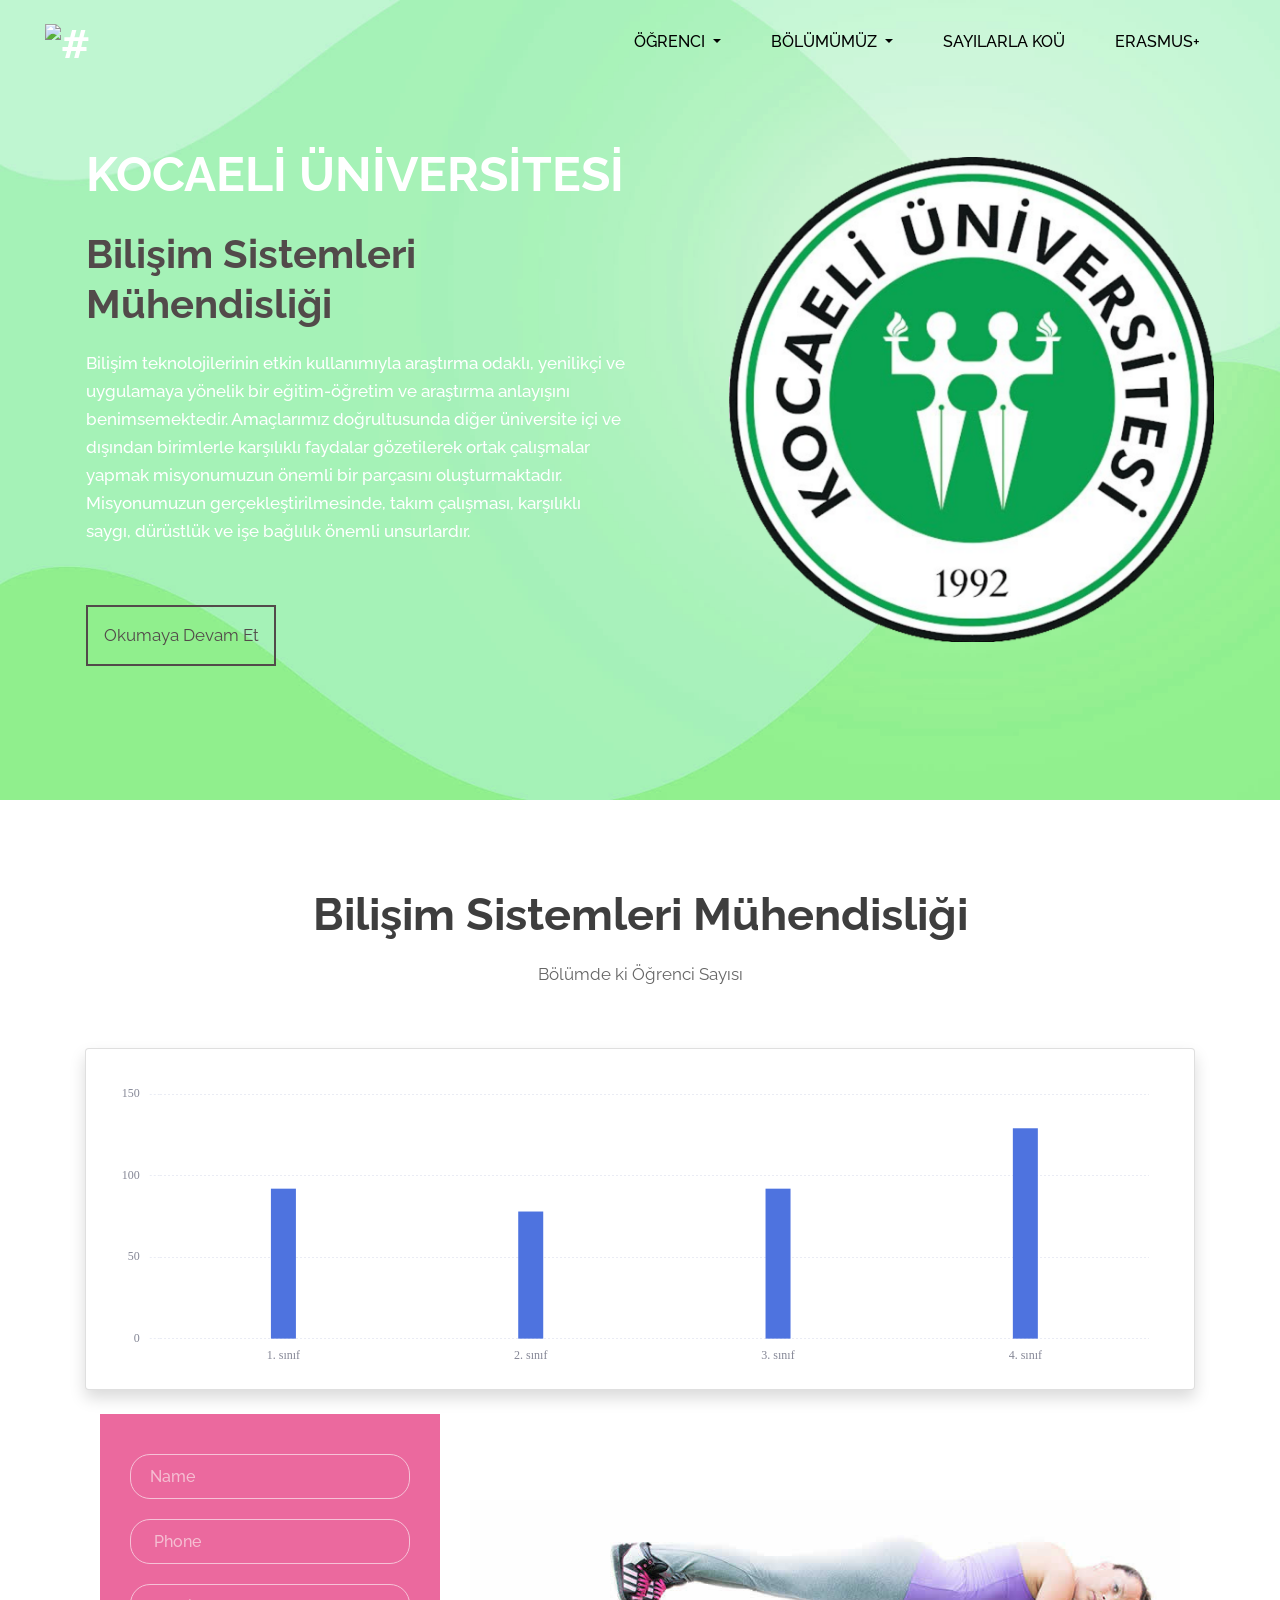
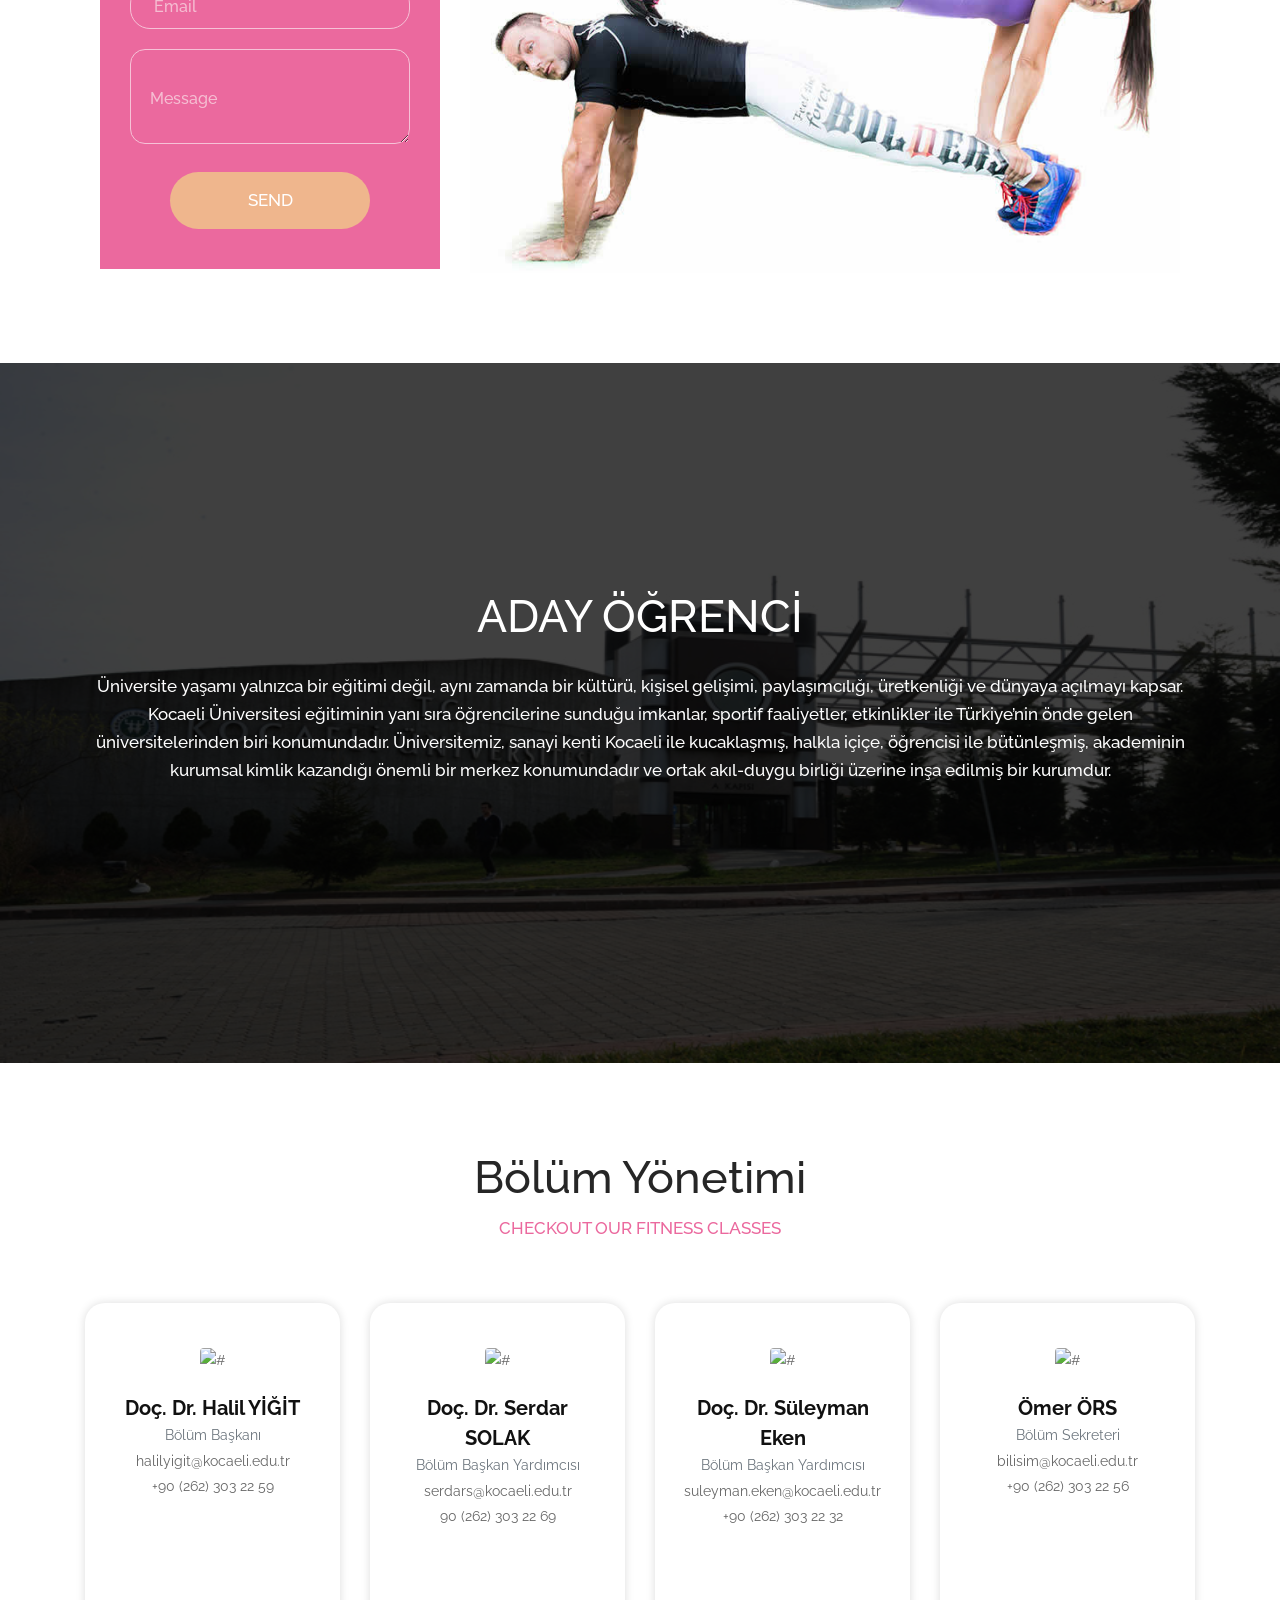
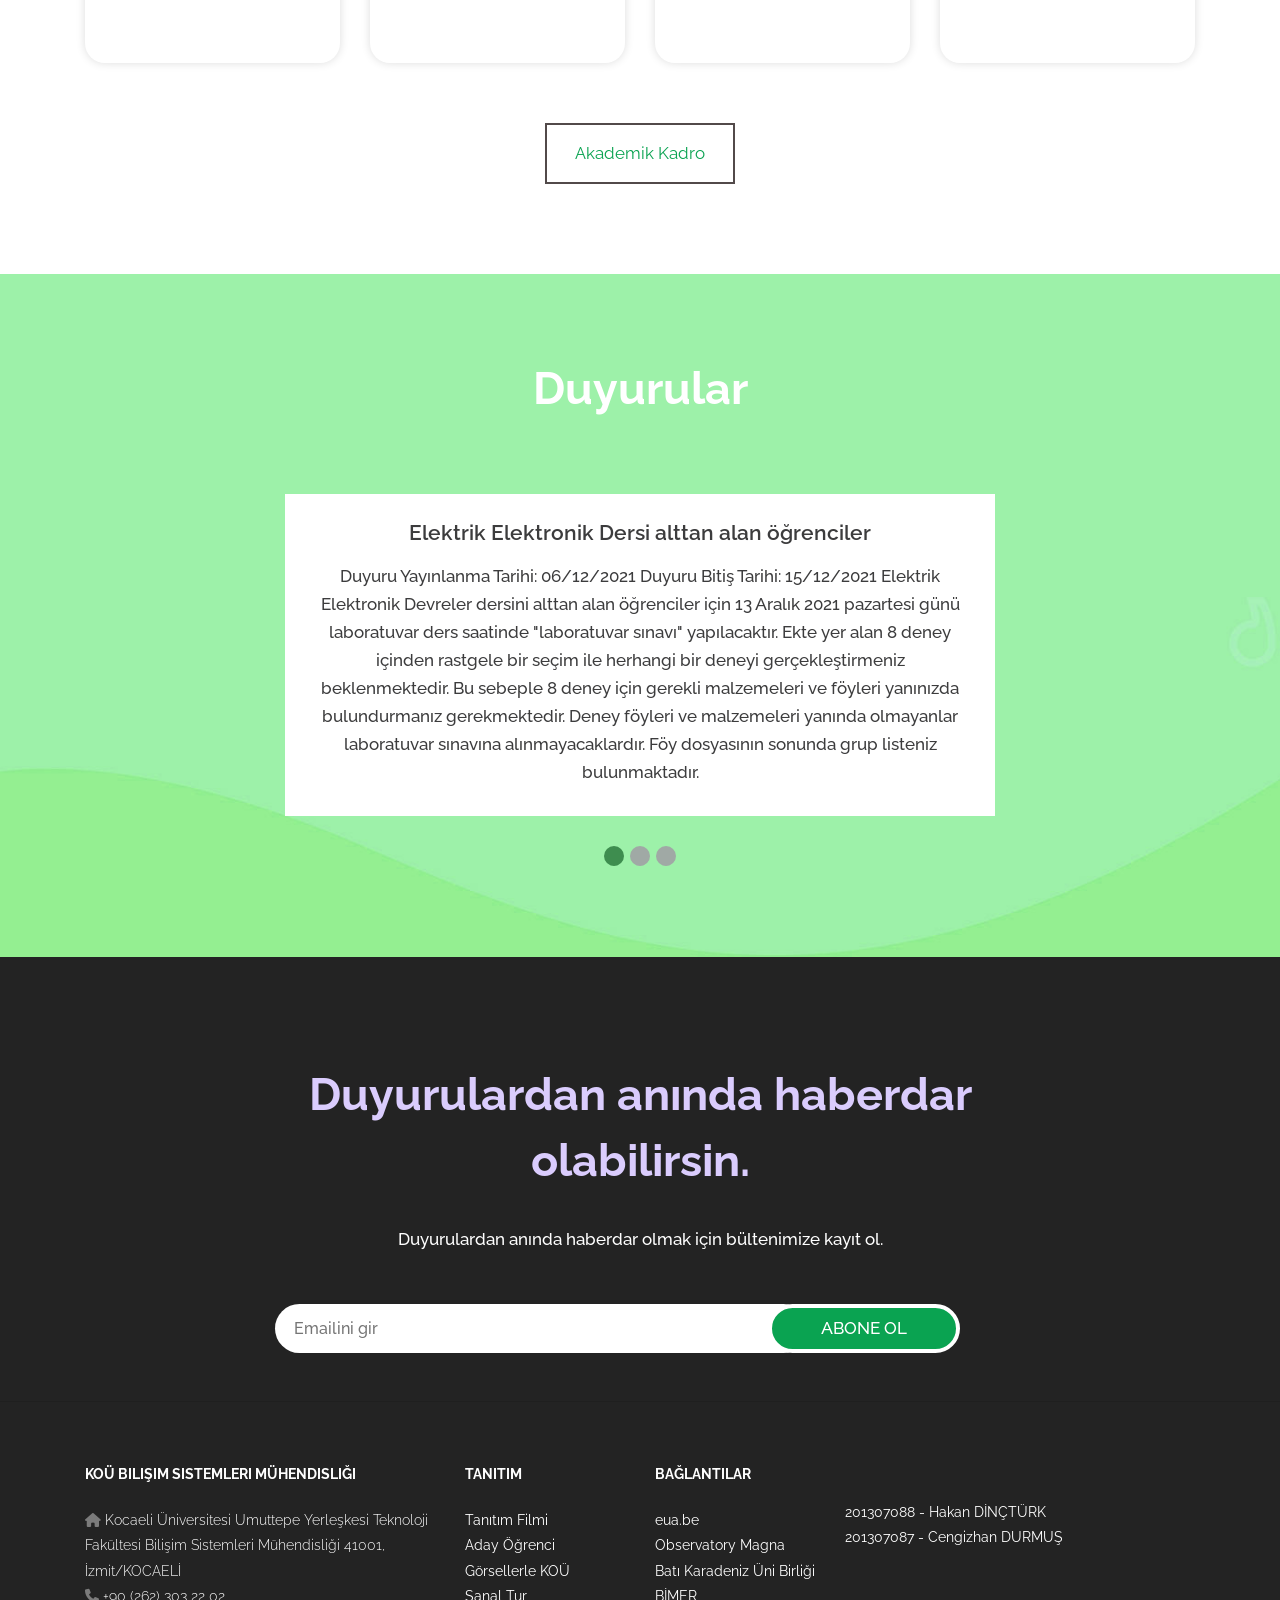
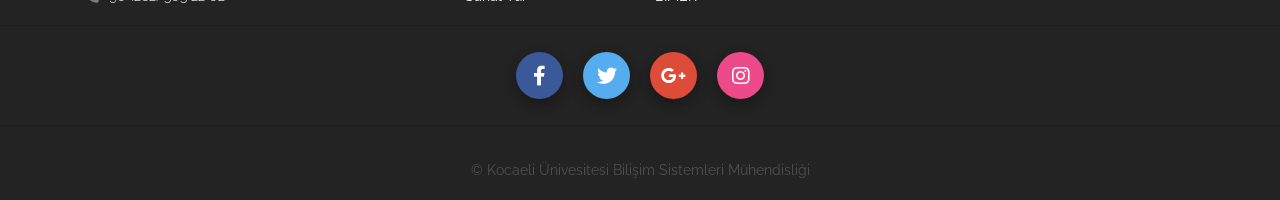
==== bsm-web/index.html @ 77eb82c4 "olanaklar" ====
<!DOCTYPE html>
<html lang="en">
   <head>
      <!-- basic -->
      <meta charset="utf-8">
      <meta http-equiv="X-UA-Compatible" content="IE=edge">
      <!-- mobile metas -->
      <meta name="viewport" content="width=device-width, initial-scale=1">
      <meta name="viewport" content="initial-scale=1, maximum-scale=1">
      <!-- site metas -->
      <title>KOÜ - Bilişim Sistemleri Mühendisliği</title>
      <meta name="keywords" content="">
      <meta name="description" content="">
      <meta name="author" content="">
      <!-- bootstrap css -->
      <link rel="stylesheet" href="css/bootstrap.min.css">
      <!-- style css -->
      <link rel="stylesheet" href="css/style.css">
      <!-- Responsive-->
      <link rel="stylesheet" href="css/responsive.css">
      <!-- fevicon -->
      <link rel="icon" href="images/kou-logo.ico"/>
      <!-- Scrollbar Custom CSS -->
      <link rel="stylesheet" href="css/jquery.mCustomScrollbar.min.css">
      <!-- Tweaks for older IEs-->
      <link rel="stylesheet" href="https://cdnjs.cloudflare.com/ajax/libs/font-awesome/6.0.0-beta3/css/all.min.css">
      
      <link rel="stylesheet" href="https://cdnjs.cloudflare.com/ajax/libs/fancybox/2.1.5/jquery.fancybox.min.css" media="screen">
      <!--[if lt IE 9]>
      <script src="https://oss.maxcdn.com/html5shiv/3.7.3/html5shiv.min.js"></script>
      <script src="https://oss.maxcdn.com/respond/1.4.2/respond.min.js"></script><![endif]-->
   </head>
   <!-- body -->
   <body class="main-layout">
      <!-- loader  -->
      <div class="loader_bg">
         <div class="loader"><img src="images/loading.gif" alt="#" /></div>
      </div>
      <!-- end loader -->
      <!-- header -->
      <header>
         <!-- header inner -->
         <div class="header">
            <div class="container-fluid">
               <div class="row">
                  <div class="col-xl-3 col-lg-3 col-md-3 col-sm-3 col logo_section">
                     <div class="full">
                        <div class="center-desk">
                           <div class="logo">
                              <a href="index.html"><img src="http://bilisim.kocaeli.edu.tr/assets/img/kou-simge-buyuk.png" alt="#" /></a>
                           </div>
                        </div>
                     </div>
                  </div>
                  <div class="col-xl-9 col-lg-9 col-md-9 col-sm-9 d-align-itmes">
                     <nav class="navigation navbar navbar-expand-md navbar-dark ">
                        <button class="navbar-toggler" type="button" data-toggle="collapse" data-target="#navbarsExample04" aria-controls="navbarsExample04" aria-expanded="false" aria-label="Toggle navigation">
                        <span class="navbar-toggler-icon"></span>
                        </button>
                        <div class="collapse navbar-collapse" id="navbarsExample04">
                           <ul class="navbar-nav mr-auto">
                              <li class="nav-item dropdown">
                                 <a class="nav-link dropdown-toggle" href="#" id="navbarDropdown" role="button" data-toggle="dropdown" aria-haspopup="true" aria-expanded="false">
                                   Öğrenci
                                 </a>
                                 <div class="dropdown-menu" aria-labelledby="navbarDropdown">
                                   <a class="dropdown-item" href="#">Yönetmelikler</a>
                                   <a class="dropdown-item" href="#">ÖBS</a>
                                   <a class="dropdown-item" href="#">Akademik Takvim</a>
                                   <a class="dropdown-item" href="#">Ders Planı</a>
                                   <a class="dropdown-item" href="#">Öğrenci Danışmanları</a>
                                 </div>
                               </li>
                              <li class="nav-item dropdown">
                                 <a class="nav-link dropdown-toggle" href="#" id="navbarDropdown" role="button" data-toggle="dropdown" aria-haspopup="true" aria-expanded="false">
                                   Bölümümüz
                                 </a>
                                 <div class="dropdown-menu" aria-labelledby="navbarDropdown">
                                   <a class="dropdown-item" href="hakkimizda.html">Hakkımızda</a>
                                   <a class="dropdown-item" href="misyon-vizyon.html">Misyon - Vizyon</a>
                                   <a class="dropdown-item" href="baskandan-mesaj.html">Başkanın Mesajı</a>
                                   <a class="dropdown-item" href="olanaklar.html">Bölüm Olanakları</a>
                                   <a class="dropdown-item" href="#">İş Birlikleri</a>
                                   <a class="dropdown-item" href="akademik-kadro.html">Akademik Kadro</a>
                                   <a class="dropdown-item" href="#">Bölüm Olanakları</a>
                                 </div>
                               </li>
                               <li class="nav-item">
                                 <a class="nav-link" href="sayilar.html">Sayılarla KOÜ</a>
                              </li>
                              <li class="nav-item">
                                 <a class="nav-link" href="#">ERASMUS+ </a>
                              </li>
                           </ul>
                        </div>
                     </nav>
                  </div>
               </div>
            </div>
         </div>
      </header>
      <!-- end header inner -->
      <!-- end header -->
      <!-- banner -->
      <section class="banner_main">
         <div class="container-fluid">
            <div class="row d_flex mt-100">
               <div class="col-md-6">
                  <div class="text-bg">
                     <div class="padding_lert">
                        <h1>KOCAELİ ÜNİVERSİTESİ</h1>
                        <span>Bilişim Sistemleri Mühendisliği</span>
                        <p>Bilişim teknolojilerinin etkin kullanımıyla araştırma odaklı, yenilikçi ve uygulamaya yönelik bir eğitim-öğretim ve araştırma anlayışını benimsemektedir. Amaçlarımız doğrultusunda diğer üniversite içi ve dışından birimlerle karşılıklı faydalar gözetilerek ortak çalışmalar yapmak misyonumuzun önemli bir parçasını oluşturmaktadır. Misyonumuzun gerçekleştirilmesinde, takım çalışması, karşılıklı saygı, dürüstlük ve işe bağlılık önemli unsurlardır.</p>
                        <a class="read_more" href="#">Okumaya Devam Et</a>
                     </div>
                  </div>
               </div>
               <div class="col-md-6">
                  <div class="text-img">
                     <figure><img src="images/kou-logo.png" alt="#" class="bannerImage" /></figure>
                  </div>
               </div>
            </div>
         </div>
      </section>
      <!-- end banner -->
      <!-- request -->
      <div class="request">
         <div class="container">
            <div class="row">
               <div class="col-md-12">
                  <div class="titlepage">
                     <h2>Bilişim Sistemleri Mühendisliği</h2>
                     <span>Bölümde ki Öğrenci Sayısı</span>
                  </div>
               </div>
            </div>
            <div class="d-flex flex-column">
               <div>
                  <!-- Bar Chart -->
                  <div class="card shadow mb-4">
                     <div class="card-body">
                        <div class="chart-bar">
                           <canvas id="myBarChart" style="height: 300px !important;"></canvas>
                        </div>
                        
                     </div>
                  </div>
                  <!-- END OF BAR CHART -->
               </div>
               <div class="d-flex flex-row">
                  <div class="col-md-4">
                     <form id="request" class="main_form">
                        <div class="row">
                           <div class="col-md-12 ">
                              <input class="contactus" placeholder="Name" type="type" name="Name"> 
                           </div>
                           <div class="col-md-12">
                              <input class="contactus" placeholder=" Phone" type="type" name="Phone"> 
                           </div>
                           <div class="col-md-12">
                              <input class="contactus" placeholder=" Email" type="type" name="Email">                          
                           </div>
                           <div class="col-md-12">
                              <textarea class="textarea" placeholder="Message" type="type" Message="Name">Message </textarea>
                           </div>
                           <div class="col-sm-12">
                              <button class="send_btn">Send</button>
                           </div>
                        </div>
                     </form>
                  </div>
                  <div class="col-md-8">
                     <div class="back_img">
                        <figure><img src="images/img.jpg" alt="#"/></figure>
                     </div>
                  </div>
               </div>
               </div>
               
         </div>
      </div>
      <!-- end request -->
      
      <!-- discount -->
      <div class="discount position-relative">
         <div class="w-100 h-100 position-absolute" style="background-color: rgba(0, 0, 0, .75);"></div>
         <div class="container">
            <div class="row">
               <div class="col-md-12">
                  <div class="titlepage">
                     <h2>ADAY ÖĞRENCİ</h2>
                     <span>Üniversite yaşamı yalnızca bir eğitimi değil, aynı zamanda bir kültürü, kişisel gelişimi, paylaşımcılığı, üretkenliği ve dünyaya açılmayı kapsar. Kocaeli Üniversitesi eğitiminin yanı sıra öğrencilerine sunduğu imkanlar, sportif faaliyetler, etkinlikler ile Türkiye’nin önde gelen üniversitelerinden biri konumundadır. Üniversitemiz, sanayi kenti Kocaeli ile kucaklaşmış, halkla içiçe, öğrencisi ile bütünleşmiş, akademinin kurumsal kimlik kazandığı önemli bir merkez konumundadır ve ortak akıl-duygu birliği üzerine inşa edilmiş bir kurumdur.</span>
                  </div>
               </div>
            </div>
         </div>
      </div>
      <!-- end discount -->
      <!-- features -->
      <div class="Features">
         <div class="container">
            <div class="row">
               <div class="col-md-12">
                  <div class="titlepage">
                     <h2>Bölüm Yönetimi</h2>
                     <span>CHECKOUT OUR FITNESS CLASSES</span>
                  </div>
               </div>
            </div>
            <div class="row">
               <div class="col-md-3">
                  <div class="Our_box p-4">
                     <div class="card-body">
                        <img src="http://bilisim.kocaeli.edu.tr/dosyalar/Dosyalar/IPersonel/halilyigit.jpg" class="rounded" alt="#"/>
                     </div>
                     <div class="d-flex flex-column">
                        <h4 class="font-weight-bold pt-0">Doç. Dr. Halil YİĞİT</h4>
                        <span class="text-muted">Bölüm Başkanı</span>
                        <span>halilyigit@kocaeli.edu.tr</span>
                        <span>+90 (262) 303 22 59</span>
                     </div>                     
                  </div>
               </div>
               <div class="col-md-3">
                  <div class="Our_box p-4">
                     <div class="card-body">
                        <img src="http://bilisim.kocaeli.edu.tr/dosyalar/Dosyalar/APersonel/serdarsolak.png" class="rounded" alt="#"/>
                     </div>
                     <div class="d-flex flex-column">
                        <h4 class="font-weight-bold pt-0">Doç. Dr. Serdar SOLAK</h4>
                        <span class="text-muted">Bölüm Başkan Yardımcısı</span>
                        <span>serdars@kocaeli.edu.tr</span>
                        <span>90 (262) 303 22 69</span>
                     </div>                     
                  </div>
               </div>
               <div class="col-md-3">
                  <div class="Our_box p-4">
                     <div class="card-body">
                        <img src="http://bilisim.kocaeli.edu.tr/dosyalar/Dosyalar/APersonel/suleymaneken.jpg" class="rounded" alt="#"/>
                     </div>
                     <div class="d-flex flex-column">
                        <h4 class="font-weight-bold pt-0">Doç. Dr. Süleyman Eken</h4>
                        <span class="text-muted">Bölüm Başkan Yardımcısı</span>
                        <span>suleyman.eken@kocaeli.edu.tr</span>
                        <span>+90 (262) 303 22 32</span>
                     </div>                     
                  </div>
               </div>
               <div class="col-md-3">
                  <div class="Our_box p-4">
                     <div class="card-body">
                        <img src="http://bilisim.kocaeli.edu.tr/dosyalar/Dosyalar/IPersonel/omerors.jpg" class="rounded" alt="#"/>
                     </div>
                     <div class="d-flex flex-column">
                        <h4 class="font-weight-bold pt-0">Ömer ÖRS</h4>
                        <span class="text-muted">Bölüm Sekreteri</span>
                        <span>bilisim@kocaeli.edu.tr</span>
                        <span>+90 (262) 303 22 56</span>
                     </div>                     
                  </div>
               </div>
               <div class="col-md-12">
                  <a class="read_more" href="#">Akademik Kadro</a>
               </div>
            </div>
         </div>
      </div>
      <!-- end Features -->
      <!-- people -->
      <div class="people">
         <div class="container">
            <div class="row">
               <div class="col-md-12">
                  <div class="titlepage">
                     <h2> Duyurular</h2>
                  </div>
               </div>
            </div>
            <div class="row">
               <div class="col-md-12">
                  <div id="myCarousel" class="carousel slide people_Carousel " data-ride="carousel">
                     <ol class="carousel-indicators">
                        <li data-target="#myCarousel" data-slide-to="0" class="active"></li>
                        <li data-target="#myCarousel" data-slide-to="1"></li>
                        <li data-target="#myCarousel" data-slide-to="2"></li>
                     </ol>
                     <div class="carousel-inner">
                        <div class="carousel-item active">
                           <div class="container">
                              <div class="carousel-caption ">
                                 <div class="row">
                                    <div class="col-md-8 offset-md-2">
                                       <div class="test_box">
                                          <h4>Elektrik Elektronik Dersi alttan alan öğrenciler</h4>
                                          <p>Duyuru Yayınlanma Tarihi: 06/12/2021 Duyuru Bitiş Tarihi: 15/12/2021

                                             Elektrik Elektronik Devreler dersini alttan alan öğrenciler için 13 Aralık 2021 pazartesi günü laboratuvar ders saatinde "laboratuvar sınavı" yapılacaktır. Ekte yer alan 8 deney içinden rastgele bir seçim ile herhangi bir deneyi gerçekleştirmeniz beklenmektedir. Bu sebeple 8 deney için gerekli malzemeleri ve föyleri yanınızda bulundurmanız gerekmektedir. Deney föyleri ve malzemeleri yanında olmayanlar laboratuvar sınavına alınmayacaklardır.
                                             
                                             Föy dosyasının sonunda grup listeniz bulunmaktadır.
                                             
                                             </p>
                                       </div>
                                    </div>
                                 </div>
                              </div>
                           </div>
                        </div>
                        <div class="carousel-item">
                           <div class="container">
                              <div class="carousel-caption">
                                 <div class="row">
                                    <div class="col-md-8 offset-md-2">
                                       <div class="test_box">
                                          <h4>OEBSolutions İş İlanı</h4>
                                          <p>Duyuru Yayınlanma Tarihi: 22/11/2021 Duyuru Bitiş Tarihi: 20/01/2022

                                             Oebsolutions, Kocaeli Üniversitesi Teknopark A.Ş. bünyesinde faaliyet gösteren bir yazılım şirketidir. Enerji ve online eğitim alanlarında geliştirmiş olduğu Saas çözümleri bulunmaktadır. Bunun yanı sıra, veri ambarı tasarımı, iş zekası ve ETL konularında danışmanlık hizmeti sunmaktadır.
                                             
                                             Web tabanlı yazılım geliştirme, veri analizi, ve makine öğrenmesi alanlarında kendisini geliştirmek ve araştırma geliştirme faaliyetlerinin bir parçası olmak isteyen öğrenciler "İşletmede Mesleki Eğitim" kapsamında info@oebsolutions.com adresine 20.01.2022 tarihine kadar,  transkript belgesi ve özgeçmişleri ile birlikte başvurabilirler</p>
                                       </div>
                                    </div>
                                 </div>
                              </div>
                           </div>
                        </div>
                        <div class="carousel-item">
                           <div class="container">
                              <div class="carousel-caption">
                                 <div class="row">
                                    <div class="col-md-8 offset-md-2">
                                       <div class="test_box">
                                          <h4>Kentkart Marmara Elektronik İş İlanı</h4>
                                          <p>Duyuru Yayınlanma Tarihi: 16/11/2021 Duyuru Bitiş Tarihi: 20/01/2022

                                             Kentkart Marmara Elektronik firması bölümümüz öğrencilerine 2021-2022 bahar döneminde işletmede mesleki eğitim uygulaması ve Staj I-II imkanı sunmaktadır. İlgili süreç boyunca öğrenciler belirli bir maaş karşılığında çalıştırılacak, yemek ve yol masrafları karşılanacaktır. Ayrıca bu süreç sonunda başarılı olan ve firma tarafından seçilen öğrencilerin istihdam edilme durumları da söz konusudur.
                                             Aşağıda belirtilen konularda kendini geliştirmiş veya geliştirmek isteyen, takım çalışmasına yatkın, iletişim becerileri yüksek, çözüm odaklı çalışma arkadaşları aranmaktadır. Başvurular 20.01.2022 tarihine kadar, transkript belgesi ve özgeçmiş dosyası ile birlikte Bölüm</p>
                                       </div>
                                    </div>
                                 </div>
                              </div>
                           </div>
                        </div>
                     </div>
                     <a class="carousel-control-prev" href="#myCarousel" role="button" data-slide="prev">
                     <span class="carousel-control-prev-icon" aria-hidden="true"></span>
                     <span class="sr-only">Previous</span>
                     </a>
                     <a class="carousel-control-next" href="#myCarousel" role="button" data-slide="next">
                     <span class="carousel-control-next-icon" aria-hidden="true"></span>
                     <span class="sr-only">Next</span>
                     </a>
                  </div>
               </div>
            </div>
         </div>
      </div>
      <!-- end people -->
      
      <!--  footer -->
      <footer>
         <div class="footer">
            <div class="container mb-5">
               <div class="row">
                  <div class="col-md-8 offset-md-2">
                     <div class="cont">
                        <h3> <span class="multi">Duyurulardan anında haberdar olabilirsin.</h3>
                        <p>Duyurulardan anında haberdar olmak için bültenimize kayıt ol. </p>
                     </div>
                     <form class="bottom_form">
                        <input class="enter" placeholder="Emailini gir" type="text" name="Emailini gir.">
                        <button class="sub_btn">abone ol</button>
                     </form>
                  </div>
               </div>
            </div>
            <hr class="mb-4">
            <!-- Footer -->
            <div class="page-footer font-small stylish-color-dark pt-4 text-white" >
               <!-- Footer Links -->
               <div class="container text-center text-md-left">
               <!-- Grid row -->
               <div class="row">
                  <!-- Grid column -->
                  <div class="col-md-4 mx-auto">
                     <!-- Content -->
                     <h5 class="font-weight-bold text-uppercase mt-3 mb-3 text-white">KOÜ Bilişim Sistemleri Mühendisliği</h5>
                     <div class="d-flex flex-column">
                     <span class="font-weight-light align-content-center">
                        <i class="fa fa-home" style="opacity: .4;"></i>
                        Kocaeli Üniversitesi
                        Umuttepe Yerleşkesi
                        Teknoloji Fakültesi
                        Bilişim Sistemleri Mühendisliği
                        41001, İzmit/KOCAELİ
                     </span>
                     <span class="font-weight-light align-content-center">
                        <i class="fa fa-phone" style="opacity: .4;"></i>
                        +90 (262) 303 22 02
                     </span>
                     </div>
                  </div>
                  <!-- Grid column -->
                  <hr class="clearfix w-100 d-md-none">
                  <!-- Grid column -->
                  <div class="col-md-2 mx-auto ">
                     <!-- Links -->
                     <h5 class="font-weight-bold text-uppercase mt-3 mb-3 text-white">Tanıtım</h5>
                     <ul class="list-unstyled">
                     <li>
                        <a href="http://www.kocaeli.edu.tr/tanitim-filmi.php" class="text-white">Tanıtım Filmi</a>
                     </li>
                     <li>
                        <a href="http://www.kocaeli.edu.tr/tanitim/" class="text-white">Aday Öğrenci</a>
                     </li>
                     <li>
                        <a href="http://www.kocaeli.edu.tr/tanitim/galeri.php" class="text-white">Görsellerle KOÜ</a>
                     </li>
                     <li>
                        <a href="http://sanaltur.kocaeli.edu.tr/" class="text-white">Sanal Tur</a>
                     </li>
                     </ul>
            
                  </div>
                  <!-- Grid column -->
                  <hr class="clearfix w-100 d-md-none">
                  <!-- Grid column -->
                  <div class="col-md-2 mx-auto">
                     <!-- Links -->
                     <h5 class="font-weight-bold text-uppercase mt-3 mb-3 text-white">Bağlantılar</h5>
                     <ul class="list-unstyled">
                     <li>
                        <a href="https://www.eua.be" class="text-white">eua.be</a>
                     </li>
                     <li>
                        <a href="http://www.magna-charta.org/" class="text-white">Observatory Magna</a>
                     </li>
                     <li>
                        <a href="http://bkub.kocaeli.edu.tr/" class="text-white">Batı Karadeniz Üni Birliği</a>
                     </li>
                     <li>
                        <a href="http://www.bimer.gov.tr/" class="text-white">BİMER</a>
                     </li>
                     </ul>
                  </div>
                  <!-- Grid column -->
                  <hr class="clearfix w-100 d-md-none">
                  <!-- Grid column -->
                  <div class="col-md-4 mx-auto">
                     <h5 class="font-weight-bold text-uppercase mt-3 mb-4"></h5>
                     <div class="d-flex flex-column justify-center items-center">
                     <span>201307088 - Hakan DİNÇTÜRK</span>
                     <span>201307087 - Cengizhan DURMUŞ</span>  
                     </div>
                     
                  </div>
                  <!-- Grid column -->
               </div>
               <!-- Grid row -->
               </div>
               <!-- Footer Links -->
               <hr>
               <!-- Social buttons -->
               <ul class="list-unstyled list-inline text-center">
               <li class="list-inline-item">
                  <a href="https://www.facebook.com/kou92official" class="btn-floating btn-fb mx-1">
                     <i class="fab fa-facebook-f"> </i>
                  </a>
               </li>
               <li class="list-inline-item">
                  <a href="https://twitter.com/kou92official" class="btn-floating btn-tw mx-1">
                     <i class="fab fa-twitter"> </i>
                  </a>
               </li>
               <li class="list-inline-item">
                  <a href="https://plus.google.com/+kocaeli%C3%BCniversitesi" class="btn-floating btn-gplus mx-1">
                     <i class="fab fa-google-plus-g"> </i>
                  </a>
               </li>
               <li class="list-inline-item">
                  <a href="https://www.instagram.com/kou92official/" class="btn-floating btn-dribbble mx-1">
                     <i class="fab fa-instagram"> </i>
                  </a>
               </li>
               </ul>
               <!-- Social buttons -->
               <hr>
               <!-- Copyright -->
               <div class="footer-copyright text-center py-3" style="opacity: .2;">© Kocaeli Ünivesitesi Bilişim Sistemleri Mühendisliği</div>
               <!-- Copyright -->
            </div>
            <!-- Footer -->
         </div>
      </footer>
      <!-- end footer -->
      <!-- Javascript files-->
      <script src="js/jquery.min.js"></script>
      <script src="js/popper.min.js"></script>
      <script src="js/bootstrap.bundle.min.js"></script>
      <script src="js/jquery-3.0.0.min.js"></script>
      <script src="js/plugin.js"></script>
      <script src="js/chart.js/Chart.min.js"></script>
      <script src="js/chart-bar-demo.js"></script>
      <!-- sidebar -->
      <script src="js/jquery.mCustomScrollbar.concat.min.js"></script>
      <script src="js/custom.js"></script>
      <script src="https:cdnjs.cloudflare.com/ajax/libs/fancybox/2.1.5/jquery.fancybox.min.js"></script>
   </body>
</html>
---- bsm-web/css/style.css ----
/*--------------------------------------------------------------------- File Name: responsive.css ---------------------------------------------------------------------*/


/*--------------------------------------------------------------------- File Name: style.css ---------------------------------------------------------------------*/


/*--------------------------------------------------------------------- import Fonts ---------------------------------------------------------------------*/

@import url('https://fonts.googleapis.com/css?family=Rajdhani:300,400,500,600,700');
@import url('https://fonts.googleapis.com/css?family=Poppins:100,100i,200,200i,300,300i,400,400i,500,500i,600,600i,700,700i,800,800i,900,900i');
@import url('https://fonts.googleapis.com/css?family=Raleway:100,400,600,700,900&display=swap');

/*****---------------------------------------- 1) font-family: 'Rajdhani', sans-serif;
 2) font-family: 'Poppins', sans-serif;
 ----------------------------------------*****/


/*--------------------------------------------------------------------- import Files ---------------------------------------------------------------------*/

@import url(animate.min.css);
@import url(normalize.css);
@import url(meanmenu.css);
@import url(owl.carousel.min.css);
@import url(slick.css);
@import url(jquery-ui.css);
@import url(nice-select.css);

/*--------------------------------------------------------------------- skeleton ---------------------------------------------------------------------*/

* {
     box-sizing: border-box !important;
}

html {
     scroll-behavior: smooth;
}

body {
     color: #666666;
     font-size: 14px;
     font-family: 'Raleway', sans-serif;
     line-height: 1.80857;
     font-weight: normal;
}

a {
     color: #1f1f1f;
     text-decoration: none !important;
     outline: none !important;
     -webkit-transition: all .3s ease-in-out;
     -moz-transition: all .3s ease-in-out;
     -ms-transition: all .3s ease-in-out;
     -o-transition: all .3s ease-in-out;
     transition: all .3s ease-in-out;
}

h1,
h2,
h3,
h4,
h5,
h6 {
     letter-spacing: 0;
     font-weight: normal;
     position: relative;
     padding: 0 0 10px 0;
     font-weight: normal;
     line-height: normal;
     color: #111111;
     margin: 0
}

h1 {
     font-size: 24px;
}

h2 {
     font-size: 22px;
}

h3 {
     font-size: 18px;
}

h4 {
     font-size: 16px
}

h5 {
     font-size: 14px
}

h6 {
     font-size: 13px
}

*,
*::after,
*::before {
     -webkit-box-sizing: border-box;
     -moz-box-sizing: border-box;
     box-sizing: border-box;
}

h1 a,
h2 a,
h3 a,
h4 a,
h5 a,
h6 a {
     color: #212121;
     text-decoration: none!important;
     opacity: 1
}

button:focus {
     outline: none;
}

ul,
li,
ol {
     margin: 0px;
     padding: 0px;
     list-style: none;
}

p {
     margin: 0px;
     font-weight: 500;
     font-size: 15px;
     line-height: 24px;
}

a {
     color: #222222;
     text-decoration: none;
     outline: none !important;
}

a,
.btn {
     text-decoration: none !important;
     outline: none !important;
     -webkit-transition: all .3s ease-in-out;
     -moz-transition: all .3s ease-in-out;
     -ms-transition: all .3s ease-in-out;
     -o-transition: all .3s ease-in-out;
     transition: all .3s ease-in-out;
}

img {
     max-width: 100%;
     height: auto;
}

 :focus {
     outline: 0;
}

.btn-custom {
     margin-top: 20px;
     background-color: transparent !important;
     border: 2px solid #ddd;
     padding: 12px 40px;
     font-size: 16px;
}

.lead {
     font-size: 18px;
     line-height: 30px;
     color: #767676;
     margin: 0;
     padding: 0;
}

.form-control:focus {
     border-color: #ffffff !important;
     box-shadow: 0 0 0 .2rem rgba(255, 255, 255, .25);
}

.navbar-form input {
     border: none !important;
}

.badge {
     font-weight: 500;
}

blockquote {
     margin: 20px 0 20px;
     padding: 30px;
}

button {
     border: 0;
     margin: 0;
     padding: 0;
     cursor: pointer;
}

.full {
     float: left;
     width: 100%;
}

.layout_padding {
     padding-top: 90px;
     padding-bottom: 90px;
}

.layout_padding_2 {
     padding-top: 75px;
     padding-bottom: 75px;
}

.light_silver {
     background: #f9f9f9;
}

.theme_bg {
     background: #38c8a8;
}

.margin_top_30 {
     margin-top: 30px !important;
}

.full {
     width: 100%;
     float: left;
     margin: 0;
     padding: 0;
}


/**-- heading section --**/


/*---------------------------- preloader area ----------------------------*/

.loader_bg {
     position: fixed;
     z-index: 9999999;
     background: #fff;
     width: 100%;
     height: 100%;
}

.loader {
     height: 100%;
     width: 100%;
     position: absolute;
     left: 0;
     top: 0;
     display: flex;
     justify-content: center;
     align-items: center;
}

.loader img {
     width: 280px;
}


/*-- navigation--*/

.navigation.navbar {
     float: right;
     padding: 0px;
}

.navigation.navbar-dark .navbar-nav .nav-link {
     padding: 0 25px;
     color: #000;
     font-size: 16px;
     line-height: 20px;
     font-weight: 500;
     text-transform: uppercase;
}

.navbar-expand-md .navbar-nav {
     padding-right: 10px;
}

.sign_btn a {
     display: inline-block;
     padding: 7px 35px;
     color: #eb699e;
     font-size: 17px;
}


/*-- header area --*/


/*--------------------------------------------------------------------- top banner area ---------------------------------------------------------------------*/


/*--------------------------------------------------------------------- layout new css ---------------------------------------------------------------------*/

.header {
     width: 100%;
     background: transparent;
     position: absolute;
     padding: 20px 30px;
}

.logo a {
     font-size: 40px;
     font-weight: bold;
     text-transform: uppercase;
     color: #fff;
     line-height: 40px;
}


/** banner section **/

.banner_main {
     background: url(../images/reBanner.png);
     background-repeat: no-repeat;
     min-height: 800px;
     display: flex;
     justify-content: center;
     align-content: center;
     align-items: center;
     background-size: 100% 100%;
}

.text-bg {
     text-align: left;
     float: right;
     max-width: 539px;
     width: 100%;
}

.text-bg h1 {
     color: #fff;
     font-size: 48px;
     line-height: 80px;
     padding-bottom: 15px;
     font-weight: bold;
}

.text-bg span {
     color: #524a4a;
     font-size: 40px;
     line-height: 50px;
     font-weight: bold;
     padding-bottom: 20px;
     display: block;
}

.text-bg p {
     color: #fff;
     font-size: 17px;
     line-height: 28px;
     padding-bottom: 60px;
}

.text-img figure {
     margin: 0;
}

.text-img figure img {
     width: 100%;
}

.titlepage {
     text-align: center;
     padding-bottom: 60px;
}

.titlepage h2 {
     font-size: 45px;
     color: #3e3e3e;
     line-height: 50px;
     font-weight: bold;
     padding-bottom: 20px;
}

.d_flex {
     display: flex;
     align-items: center;
     flex-wrap: wrap;
}


/** banner section **/


/** Features section **/

.Features {
     background: #fff;
     margin: 90px 0;
}

.Features .titlepage h2 {
     color: #262626;
     padding: 0 33px;
     font-weight: 501;
}

.Features .titlepage span {
     font-size: 17px;
     line-height: 30px;
     color: #eb699e;
     font-weight: 501;
     display: block;
     padding-top: 10px;
     text-transform: uppercase;
}

.Features .Our_box {
     box-shadow: #ddd 0px 0px 10px 0px;
     border-radius: 20px;
     text-align: center;
     margin-bottom: 30px;
     padding: 60px 0;
}

.Features .Our_box h4 {
     font-size: 20px;
     line-height: 30px;
     font-weight: 501;
     padding-top: 30px;
     padding-bottom: 0;
}

.Features .read_more {
     color: #0AA351;
     margin: 0 auto;
     display: block;
     margin-top: 30px;
}

.Features .read_more:hover {
     color: #fff;
     background: #000;
}


/** end Features section **/


/** discount section **/

.discount {
     background: url(../images/1.jfif);
     background-repeat: no-repeat;
     height: 700px;
     background-size: 100% 100%;
     background-position: center;
     display: flex;
     align-items: center;
     flex-wrap: wrap;
}

.discount .titlepage {
     padding-bottom: 0;
}

.discount .titlepage h2 {
     color: #fff;
     padding: 0 33px;
     font-weight: 501;
}

.discount .titlepage span {
     font-size: 17px;
     line-height: 28px;
     color: #fff;
     font-weight: 500;
     display: block;
     padding: 30px 0px 50px 0px;
}

.discount .titlepage .read_more {
     color: #eb699e;
}

.discount .titlepage .read_more:hover {
     color: #eb699e;
}


/** end discount section **/

.read_more {
     font-size: 17px;
     background-color: transparent;
     border: #524a4a solid 2px;
     color: #524a4a;
     padding: 13px 0px;
     width: 100%;
     max-width: 190px;
     text-align: center;
     display: inline-block;
     transition: ease-in all 0.5s;
}

.read_more:hover {
     background: #fff;
     font-weight: bold;
     color: #0AA351;
     transition: ease-in all 0.5s;
}


/** request section **/

.request .titlepage span {
     font-size: 17px;
     line-height: 28px;
}

.request {
     padding: 90px 0;
}

.main_form {
     padding: 40px 30px;
     background: #eb699e;
}

.main_form .contactus {
     border: #f6c2d7 solid 1px;
     padding: 0px 19px;
     margin-bottom: 20px;
     width: 100%;
     height: 45px;
     background: transparent;
     color: #f5bed2;
     font-size: 16px;
     font-weight: 500;
     border-radius: 20px;
}

.main_form .textarea {
     border: #f6c2d7 solid 1px;
     padding: 0px 19px;
     margin-bottom: 20px;
     width: 100%;
     background: transparent;
     color: #f5bed2;
     font-size: 16px;
     font-weight: 500;
     border-radius: 15px;
     padding-top: 35px;
}

.main_form .send_btn {
     font-size: 17px;
     transition: ease-in all 0.5s;
     background-color: #efb68d;
     color: #fff;
     padding: 13px 0px;
     margin: 0 auto;
     max-width: 200px;
     width: 100%;
     display: block;
     font-weight: 500;
     text-transform: uppercase;
     border-radius: 35px;
}

.main_form .send_btn:hover {
     background-color: #000;
     transition: ease-in all 0.5s;
     color: #fff;
}

#request *::placeholder {
     color: #f5bed2;
     opacity: 1;
}

.back_img {
     padding-top: 12%;
}

.back_img figure {
     margin: 0;
}

.back_img figure img {
     width: 100%;
}


/** end request section **/


/** people section **/

.people {
     padding: 90px 0 141px 0;
     background: url(../images/reCli.png);
     background-size: cover;
     background-repeat: no-repeat;
}

.people .titlepage h2 {
     color: #fff;
}

.people .titlepage span {
     font-size: 17px;
     line-height: 28px;
     color: #fff;
     font-weight: 500;
}

.people_Carousel .carousel-caption {
     position: inherit;
     padding: 0;
}

.people_box {
     text-align: center;
}

.test_box {
     padding: 30px 25px;
     background: #fff;
}

.people_Carousel .test_box h4 {
     font-size: 21px;
     color: #3c3c3d;
     line-height: 18px;
     display: block;
     font-weight: 600;
     padding: 0;
}

.people_Carousel .test_box p {
     font-size: 17px;
     line-height: 28px;
     color: #3c3c3d;
     padding-top: 20px;
}

.people_Carousel .carousel-indicators {
     bottom: -50px;
}

.people_Carousel .carousel-indicators li {
     width: 20px;
     height: 20px;
     background: #a0a9a5;
     border-radius: 10px;
}

.people_Carousel .carousel-indicators li.active {
     background: #3e8d4f;
}

.carousel-control-next-icon,
.carousel-control-prev-icon {
     display: none;
}


/** end people section **/


/** footer **/

.multi {
     color: #daccfd;
}

.footer {
     background: #232323;
     padding-top: 85px;
     text-align: center;
}

.footer .titlepage {
     text-align: left;
     padding-bottom: 10px;
}

.footer .titlepage h2 {
     color: #e95d49;
}

.cont {
     padding-top: 20px;
     text-align: center;
}

.cont h3 {
     color: #fff;
     font-size: 45px;
     line-height: 66px;
     font-weight: bold;
}

.cont p {
     color: #fff;
     font-size: 17px;
     line-height: 30px;
     padding-top: 20px;
     font-weight: 501;
}

.bottom_form {
     display: flex;
     flex-wrap: wrap;
     align-items: center;
     padding-top: 50px;
}

.bottom_form .enter {
     border: inherit;
     padding: 0px 19px;
     width: 73%;
     height: 49px;
     background: #fff;
     color: #000;
     font-size: 16px;
     font-weight: 500;
     border-radius: 35px;
}

.sub_btn {
     font-size: 17px;
     transition: ease-in all 0.5s;
     background-color: #0AA351;
     color: #fff;
     padding: 5px 0px;
     max-width: 192px;
     width: 100%;
     display: block;
     font-weight: 500;
     text-transform: uppercase;
     border-radius: 35px;
     border: #fff solid 4px;
     margin-left: -40px;
}

.sub_btn:hover {
     background-color: #eb699e;
     transition: ease-in all 0.5s;
     color: #fff;
}

.copyright {
     margin-top: 90px;
     border-top: #6f6c6c solid 1px;
     padding: 20px 0px;
     background-color: transparent;
}

.copyright p {
     color: #fff;
     font-size: 18px;
     line-height: 22px;
     text-align: center;
}

.copyright a {
     color: #fff;
}

.copyright a:hover {
     color: #eb699e;
}

.btn-floating {
     position: relative;
     z-index: 1;
     display: inline-block;
     padding: 0;
     margin: 10px;
     overflow: hidden;
     vertical-align: middle;
     cursor: pointer;
     border-radius: 50%;
     -webkit-box-shadow: 0 5px 11px 0 rgba(0,0,0,0.18),0 4px 15px 0 rgba(0,0,0,0.15);
     box-shadow: 0 5px 11px 0 rgba(0,0,0,0.18),0 4px 15px 0 rgba(0,0,0,0.15);
     -webkit-transition: all 0.2s ease-in-out;
     transition: all 0.2s ease-in-out;
     width: 47px;
     height: 47px;
 }

.btn-floating i {
     font-size: 1.25rem;
     line-height: 47px;
 }

.btn-floating:hover {
     -webkit-box-shadow: 0 8px 17px 0 rgba(0,0,0,0.2),0 6px 20px 0 rgba(0,0,0,0.19);
     box-shadow: 0 8px 17px 0 rgba(0,0,0,0.2),0 6px 20px 0 rgba(0,0,0,0.19);
}

.btn-fb {
     color: #fff;
     background-color: #3b5998 !important;
 }

.btn-tw {
     color: #fff;
     background-color: #55acee !important;
}

.btn-gplus {
     color: #fff;
     background-color: #dd4b39 !important;
 }

.btn-li {
     color: #fff;
     background-color: #0082ca !important;
}

.btn-dribbble {
     color: #fff;
     background-color: #ec4a89 !important;
}

.btn-fb:hover {
     color: #fff;
     transform: scale(1.1);
 }

.btn-tw:hover {
     color: #fff;
     transform: scale(1.1);
}

.btn-gplus:hover {
     color: #fff;
     transform: scale(1.1);
 }

.btn-li:hover {
     color: #fff;
     transform: scale(1.1);
}

.btn-dribbble:hover {
     color: #fff;
     transform: scale(1.1);
}

.m-man-8px{
     margin: 8px;
}

.verticalAlignMan{
     top:25%;
     left: 0;
     right: 0;
     position: relative;
}


/** end footer **/

@media only screen and (min-width: 1200px) {
     .bannerImage{
          margin-left: 74px;
          width: 485px !important;
          height: 485px;
     }

     .Features .Our_box {
          height: 360px;
     }
     .d-align-itmes{
          display: flex !important;
          align-items: center !important;
          justify-content: flex-end !important;
     }
}

@media only screen and (min-width: 767px) and (max-width: 991px) {
     .mt-100{
          margin-top: 100px !important;
     }
     .col-man-md-6 {
          -ms-flex: 0 0 calc(50% - 48px);
          flex: 0 0 calc(50% - 48px);
          max-width: calc(50% - 48px);
          }
}

@media only screen and (min-width: 992px) {
     .col-man-lg-4{
          flex: 0 0 calc(33.333333% - 48px);
          max-width: calc(33.333333% - 48px);
     }
}

@media only screen and (max-width: 575px) {
     .verticalAlignMan{
          top:1%;
          left: 0;
          right: 0;
          position: relative;
     }     
}
---- bsm-web/css/responsive.css ----
/*--------------------------------------------------------------------- File Name: responsive.css ---------------------------------------------------------------------*/


/*------------------------------------------------------------------- 991px x 768px ---------------------------------------------------------------------*/

@media (min-width: 1200px) and (max-width: 1500px) {}

@media (min-width: 992px) and (max-width: 1199px) {
    .text-bg h1 {
        font-size: 51px;
    }
    .titlepage h2 {
        font-size: 42px;
    }
    .cont h3 {
        font-size: 40px;
    }
}

@media (min-width: 768px) and (max-width: 991px) {
    .navigation.navbar-dark .navbar-nav .nav-link {
        padding: 0px 10px;
    }
    .text-bg h1 {
        padding-top: 0px;
        font-size: 33px;
        line-height: 22px;
    }
    .text-bg span {
        font-size: 28px;
        line-height: 39px;
    }
    .text-bg p {
        padding-bottom: 20px;
    }
    .banner_main {
        min-height: 600px;
    }
    .titlepage h2 {
        font-size: 36px;
    }
    .discount .titlepage h2 {
        padding: 0;
    }
    .bottom_form .enter {
        width: 66%;
    }
    .cont h3 {
        font-size: 30px;
        line-height: 44px;
    }
}

@media (min-width: 576px) and (max-width: 767px) {
    .header {
        padding: 15px 30px 10px 30px;
    }
    .mean-container .mean-bar {
        margin-top: 0px;
    }
    .text-bg h1 {
        font-size: 39px;
        line-height: 40px;
        padding-bottom: 25px;
    }
    .banner_main {
        padding-top: 100px;
    }
    .text-img {
        padding-top: 30px;
    }
    .text-bg span {
        font-size: 30px;
        line-height: 40px;
    }
    .titlepage h2 {
        font-size: 34px;
    }
    .cont h3 {
        font-size: 34px;
    }
    .bottom_form .enter {
        width: 70%;
    }
    .discount .titlepage h2 {
        padding: 0;
    }
    .navigation.navbar {
        float: right;
        display: inherit !important;
        padding: 0;
        width: 100%;
    }
    .navigation .navbar-collapse {
        background: #000;
        padding: 20px;
        margin-top: 52px;
        position: absolute;
        width: 100%;
        margin-right: 20px;
        z-index: 999;
    }
    .navigation.navbar-dark .navbar-nav .nav-link {
        padding: 10px 0;
        color: #fff;
    }
    .navigation.navbar-dark .navbar-toggler {
        border: inherit;
        float: right;
        padding-top: 6px;
    }
    .navigation.navbar-dark .navbar-toggler-icon {
        background: url(../images/menu_icon.png);
        background-repeat: no-repeat;
    }
    .carousel-control-next-icon,
    .carousel-control-prev-icon {
        display: none;
    }
}

@media (max-width: 575px) {
    .header {
        padding: 30px 0px 15px 0px;
    }
    .logo {
        text-align: center !important;
        padding-bottom: 6px;
        float: left;
    }
    .text-bg h1 {
        font-size: 31px;
        line-height: 40px;
        padding-bottom: 20px;
    }
    .bottom_form .enter {
        width: 100%;
    }
    .sub_btn {
        margin-left: 0px;
        margin: 0 auto;
        margin-top: 0px;
        margin-top: 30px;
    }
    .text-bg span {
        font-size: 26px;
        line-height: 36px;
    }
    .titlepage h2 {
        font-size: 29px;
        line-height: 40px;
    }
    .banner_main {
        padding-top: 100px;
    }
    .text-img {
        padding-top: 30px;
    }
    .discount .titlepage h2 {
        padding: 0;
    }
    .cont h3 {
        font-size: 19px;
        line-height: 40px;
    }
    .navigation.navbar {
        float: right;
        display: inherit !important;
        padding: 0;
        width: 100%;
        margin-top: -45px;
    }
    .navigation .navbar-collapse {
        background: #000;
        padding: 20px;
        margin-top: 62px;
        position: absolute;
        width: 100%;
        margin-right: 20px;
        z-index: 999;
    }
    .navigation.navbar-dark .navbar-nav .nav-link {
        padding: 10px 0;
        color: #fff;
    }
    .navigation.navbar-dark .navbar-toggler {
        float: right;
        margin-right: 2px;
        border: inherit;
    }
    .testimonial_box {
        padding: 0px 19px 40px 20px;
    }
    .navigation.navbar-dark .navbar-toggler-icon {
        background: url(../images/menu_icon.png);
        background-repeat: no-repeat;
    }
    .carousel-control-next-icon,
    .carousel-control-prev-icon {
        display: none;
    }
    .cont_call h3 {
        font-size: 33px;
        line-height: 49px;
    }
}
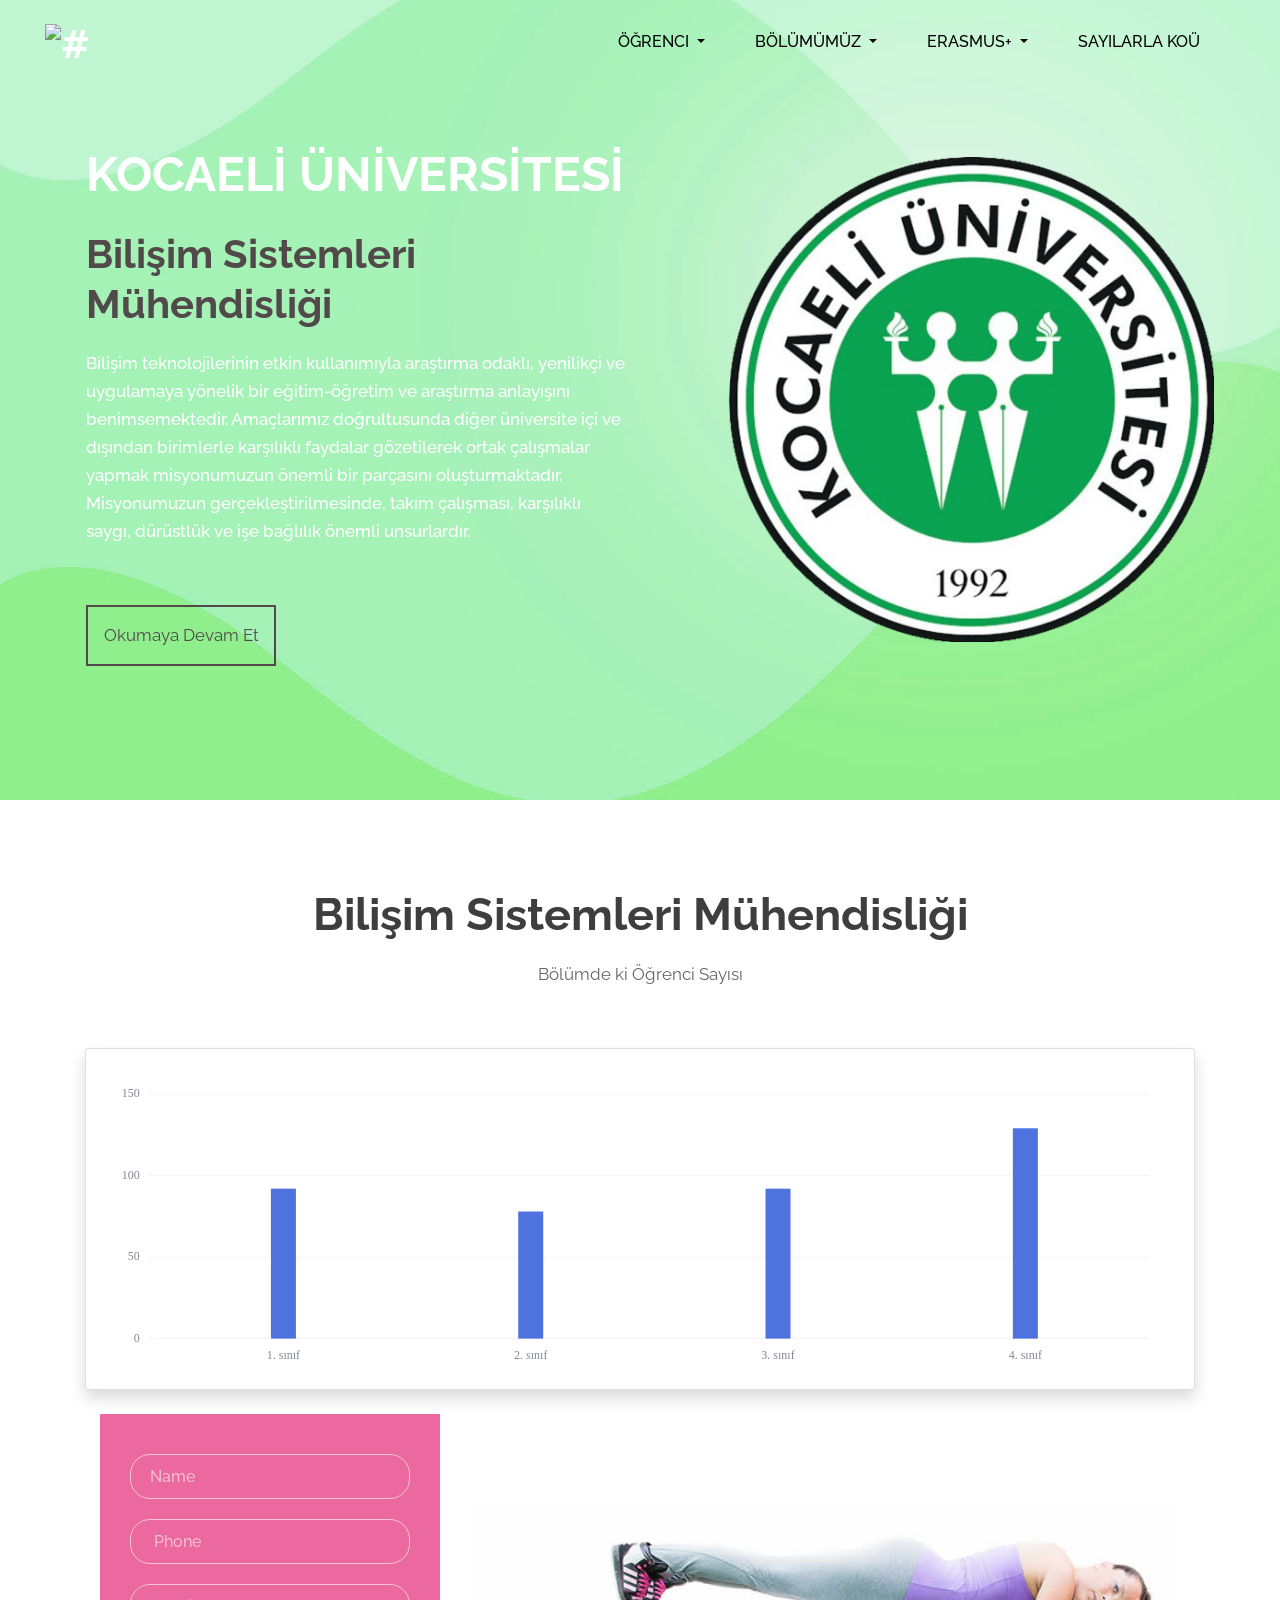
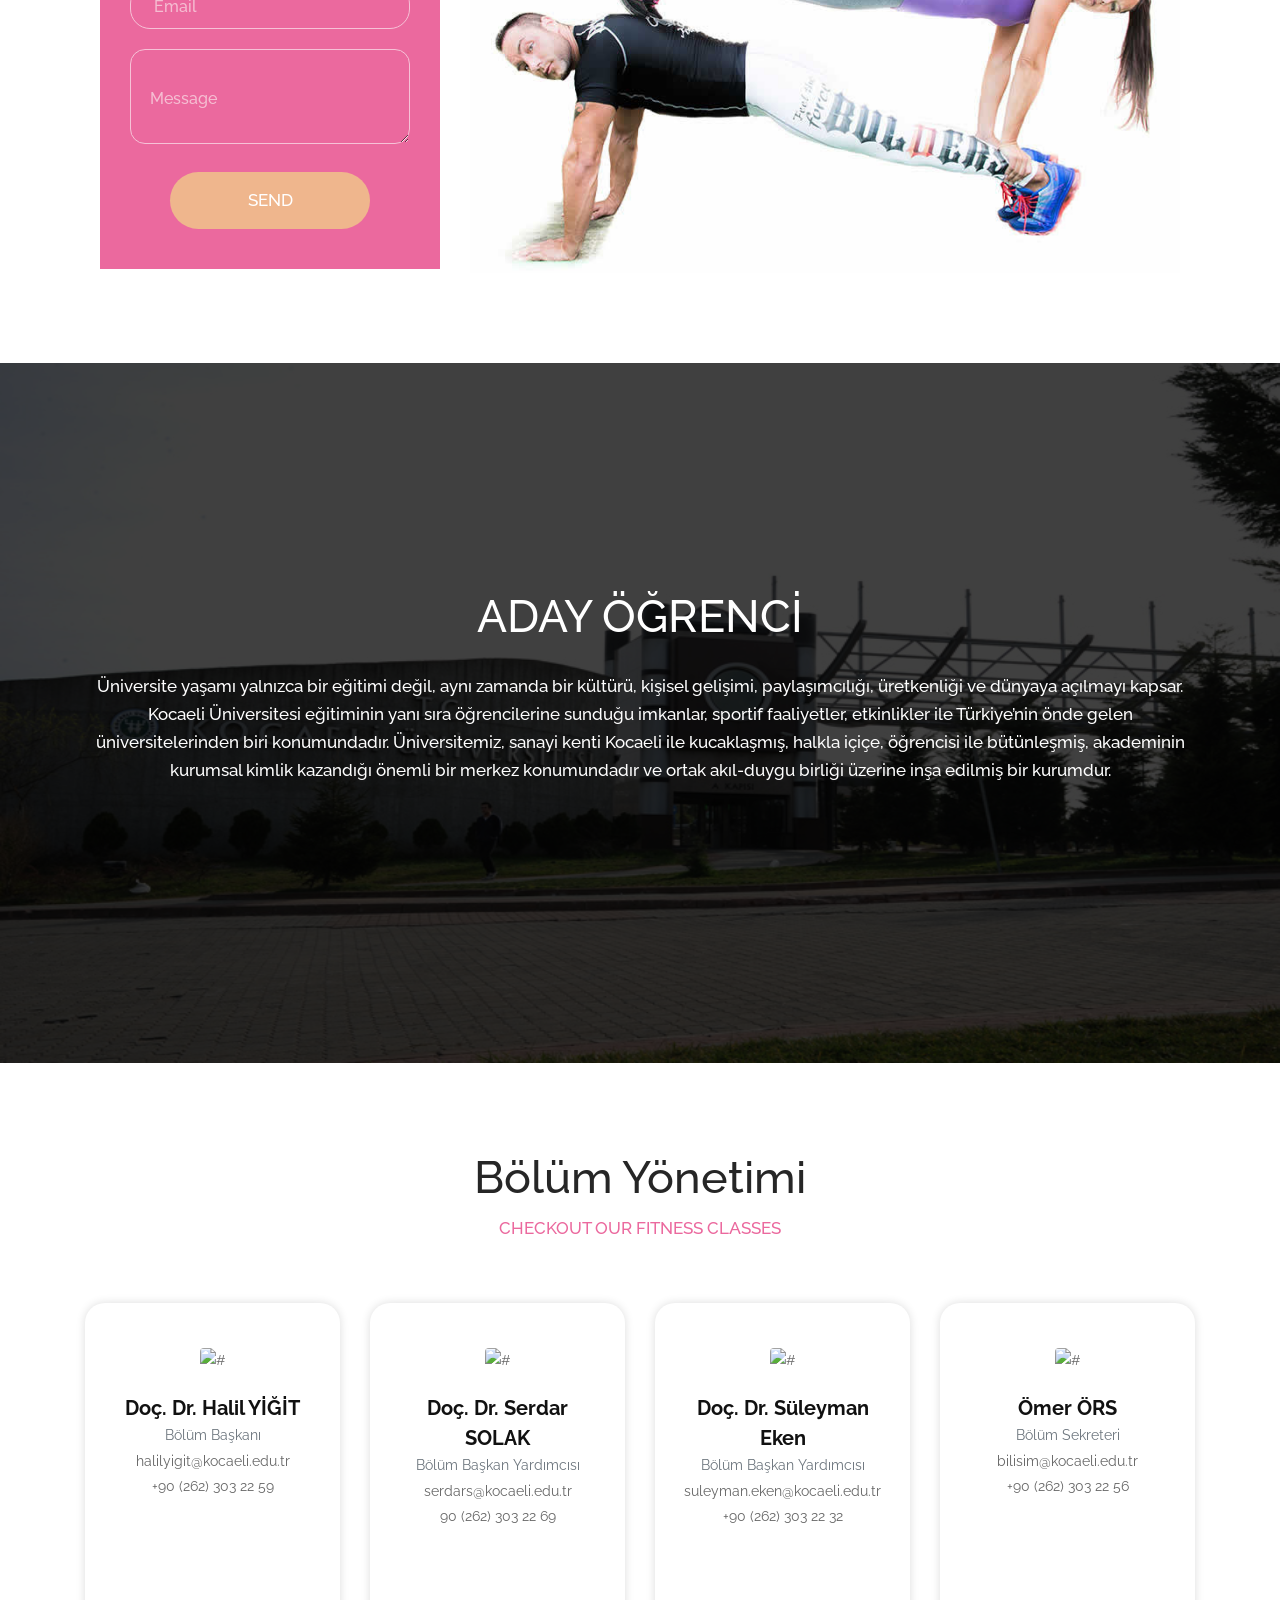
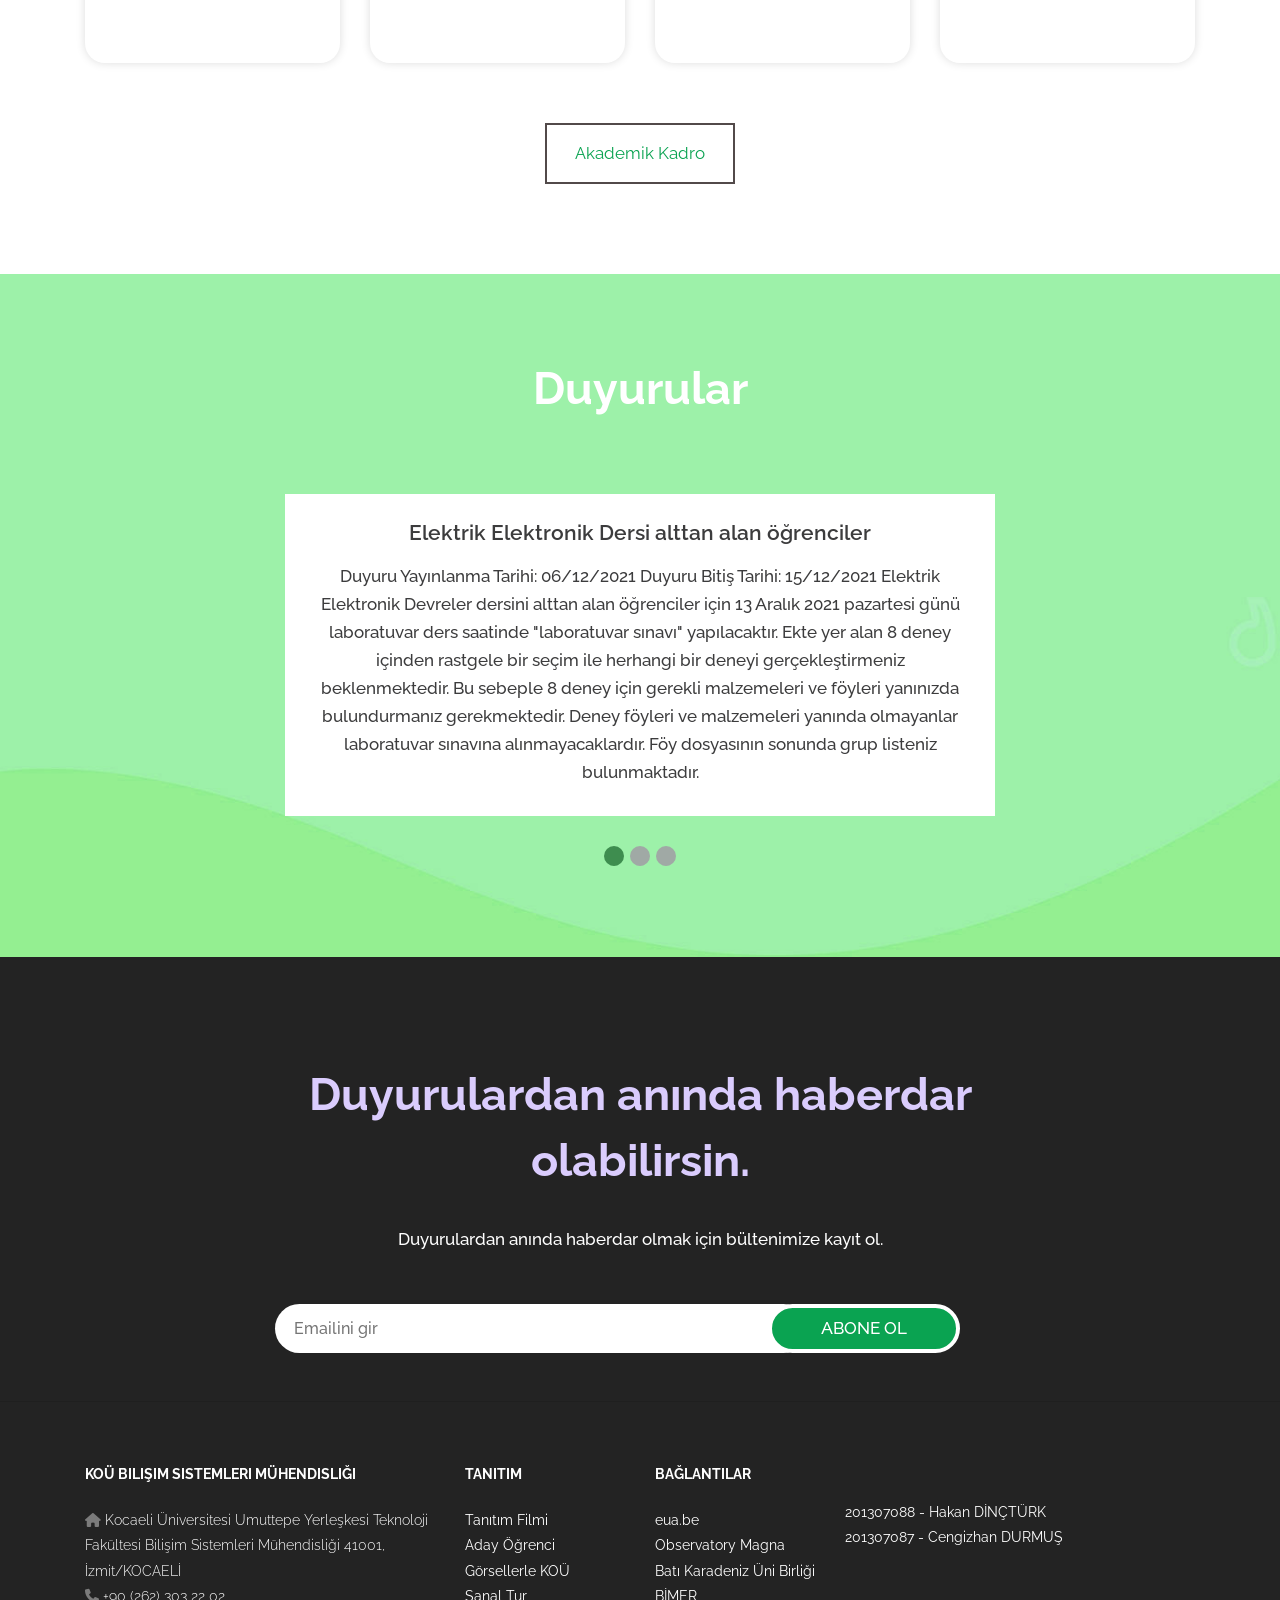
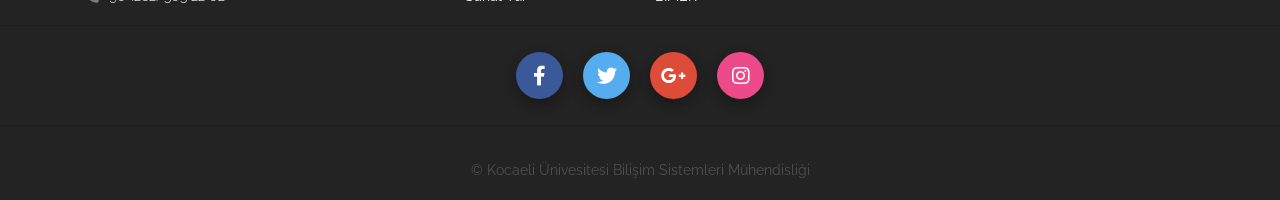
==== commit 5dbdad38: "erasmus" ====
--- a/bsm-web/index.html
+++ b/bsm-web/index.html
@@ -67,10 +67,10 @@
                                  </a>
                                  <div class="dropdown-menu" aria-labelledby="navbarDropdown">
                                    <a class="dropdown-item" href="#">Yönetmelikler</a>
-                                   <a class="dropdown-item" href="#">ÖBS</a>
-                                   <a class="dropdown-item" href="#">Akademik Takvim</a>
-                                   <a class="dropdown-item" href="#">Ders Planı</a>
-                                   <a class="dropdown-item" href="#">Öğrenci Danışmanları</a>
+                                   <a class="dropdown-item" href="http://bilsis.kocaeli.edu.tr/">ÖBS</a>
+                                   <a class="dropdown-item" href="http://odb.kocaeli.edu.tr/dosyalar/2021-2022-Akademik-Takvim.pdf">Akademik Takvim</a>
+                                   <a class="dropdown-item" href="http://bilisim.kocaeli.edu.tr/dosyalar/2020-2021DersPlani.pdf">Ders Planı</a>
+                                   <a class="dropdown-item" href="danismanlar.html">Öğrenci Danışmanları</a>
                                  </div>
                                </li>
                               <li class="nav-item dropdown">
@@ -82,16 +82,22 @@
                                    <a class="dropdown-item" href="misyon-vizyon.html">Misyon - Vizyon</a>
                                    <a class="dropdown-item" href="baskandan-mesaj.html">Başkanın Mesajı</a>
                                    <a class="dropdown-item" href="olanaklar.html">Bölüm Olanakları</a>
-                                   <a class="dropdown-item" href="#">İş Birlikleri</a>
+                                   <a class="dropdown-item" href="isbirlikleri.html">İş Birlikleri</a>
                                    <a class="dropdown-item" href="akademik-kadro.html">Akademik Kadro</a>
-                                   <a class="dropdown-item" href="#">Bölüm Olanakları</a>
+                                 </div>
+                               </li>
+                               <li class="nav-item dropdown">
+                                 <a class="nav-link dropdown-toggle" href="#" id="navbarDropdown" role="button" data-toggle="dropdown" aria-haspopup="true" aria-expanded="false">
+                                   ERASMUS+
+                                 </a>
+                                 <div class="dropdown-menu" aria-labelledby="navbarDropdown">
+                                   <a class="dropdown-item" href="http://bilisim.kocaeli.edu.tr/dosyalar/en/StudyPlanBachelorDegree.pdf">Study Plan(Bachelor's Degree)</a>
+                                   <a class="dropdown-item" href="http://bilisim.kocaeli.edu.tr/dosyalar/en/StudyPlanMasterDegree.pdf">Study Plan(Master's Degree)</a>
+                                   <a class="dropdown-item" href="http://bilisim.kocaeli.edu.tr/dosyalar/en/StudyPlanDoctorateDegree.pdf">Study Plan (PhD Degree)</a>
                                  </div>
                                </li>
                                <li class="nav-item">
                                  <a class="nav-link" href="sayilar.html">Sayılarla KOÜ</a>
-                              </li>
-                              <li class="nav-item">
-                                 <a class="nav-link" href="#">ERASMUS+ </a>
                               </li>
                            </ul>
                         </div>
@@ -113,7 +119,7 @@
                         <h1>KOCAELİ ÜNİVERSİTESİ</h1>
                         <span>Bilişim Sistemleri Mühendisliği</span>
                         <p>Bilişim teknolojilerinin etkin kullanımıyla araştırma odaklı, yenilikçi ve uygulamaya yönelik bir eğitim-öğretim ve araştırma anlayışını benimsemektedir. Amaçlarımız doğrultusunda diğer üniversite içi ve dışından birimlerle karşılıklı faydalar gözetilerek ortak çalışmalar yapmak misyonumuzun önemli bir parçasını oluşturmaktadır. Misyonumuzun gerçekleştirilmesinde, takım çalışması, karşılıklı saygı, dürüstlük ve işe bağlılık önemli unsurlardır.</p>
-                        <a class="read_more" href="#">Okumaya Devam Et</a>
+                        <a class="read_more" href="hakkimizda.html">Okumaya Devam Et</a>
                      </div>
                   </div>
                </div>
@@ -264,7 +270,7 @@
                   </div>
                </div>
                <div class="col-md-12">
-                  <a class="read_more" href="#">Akademik Kadro</a>
+                  <a class="read_more" href="akademik-kadro.html">Akademik Kadro</a>
                </div>
             </div>
          </div>
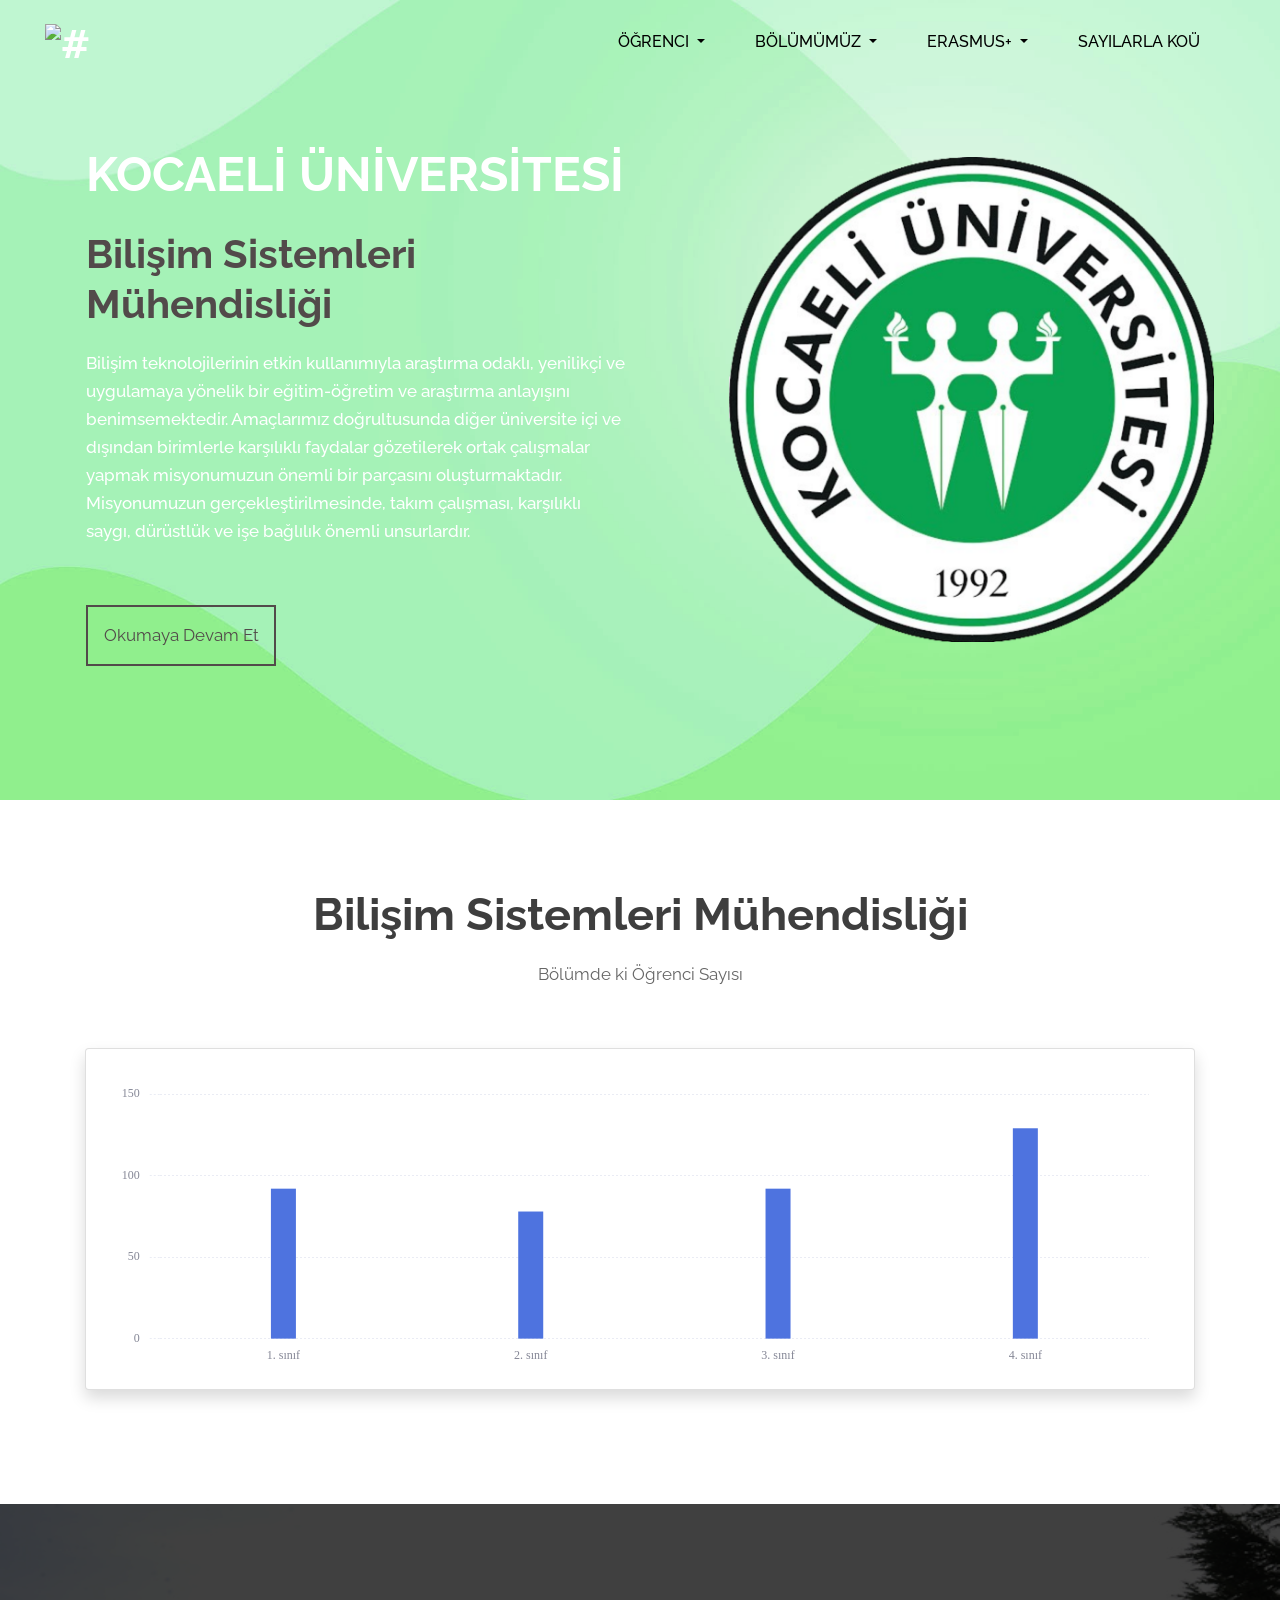
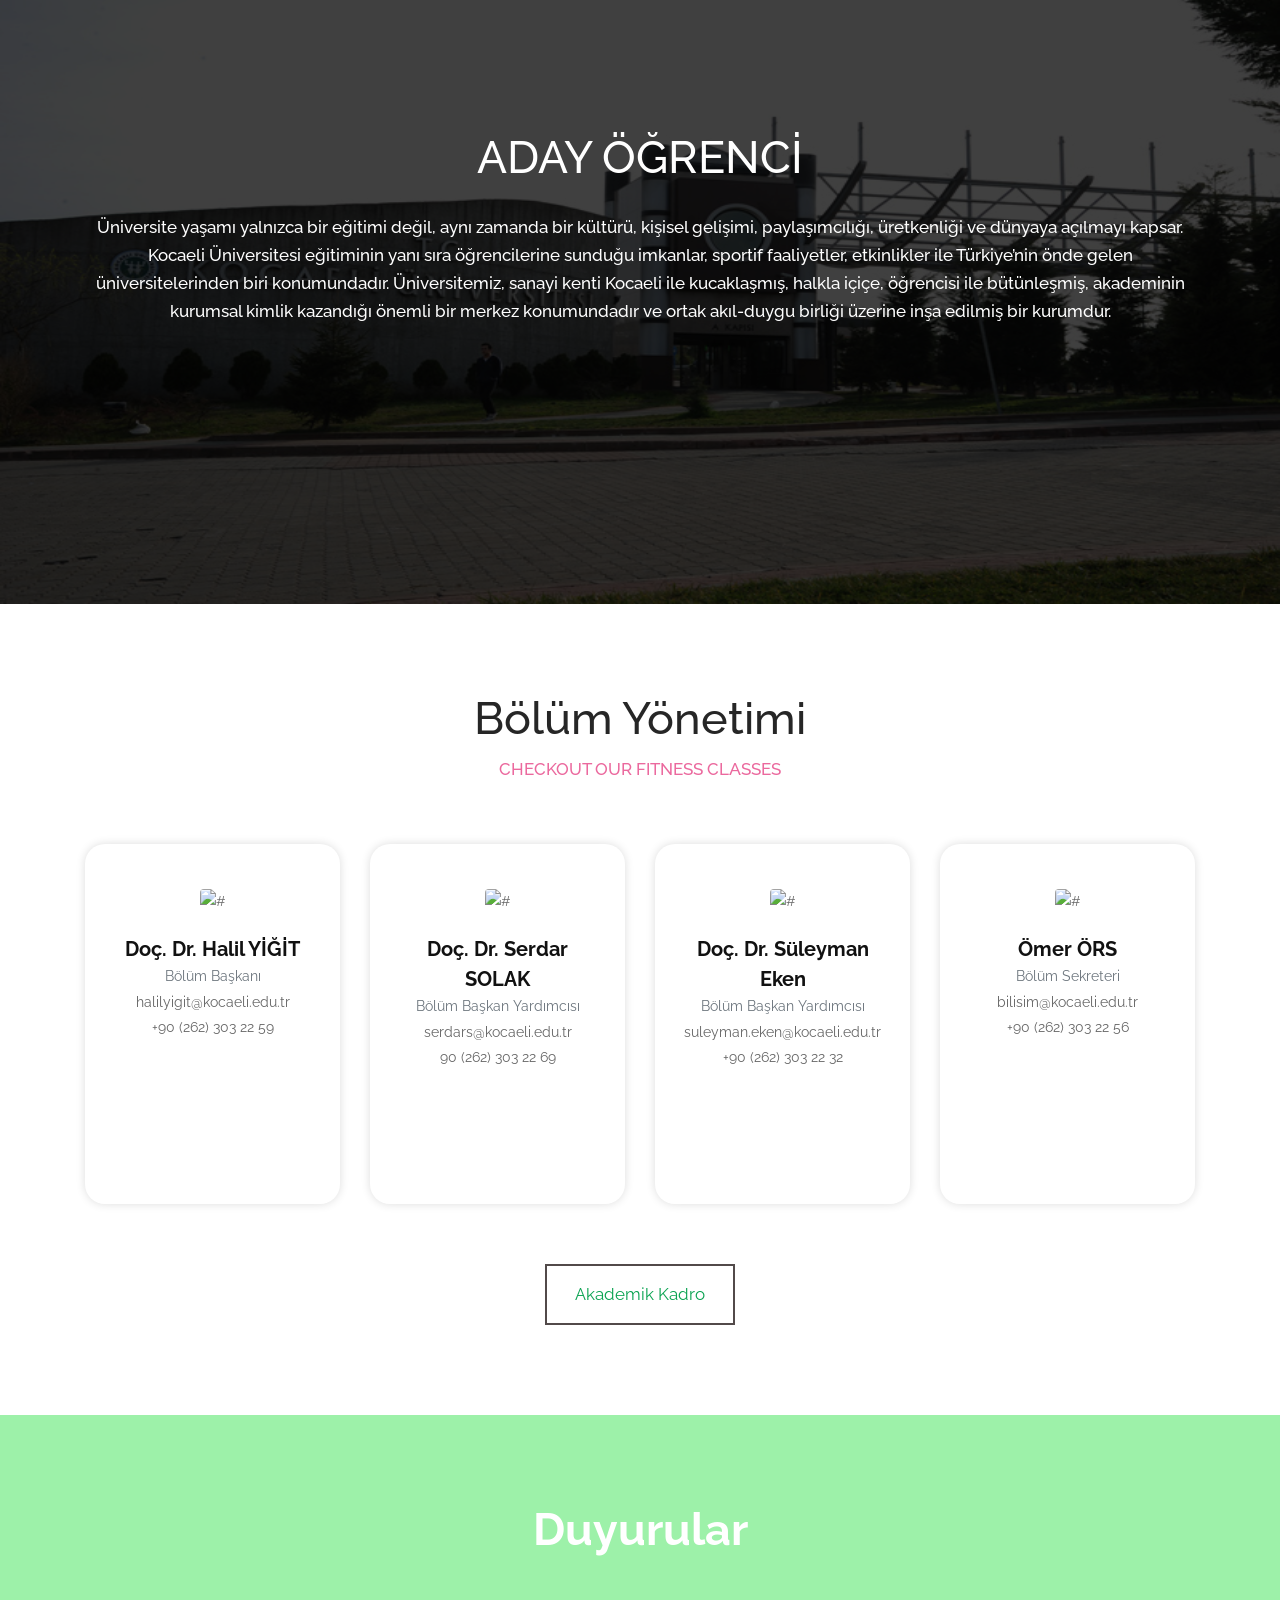
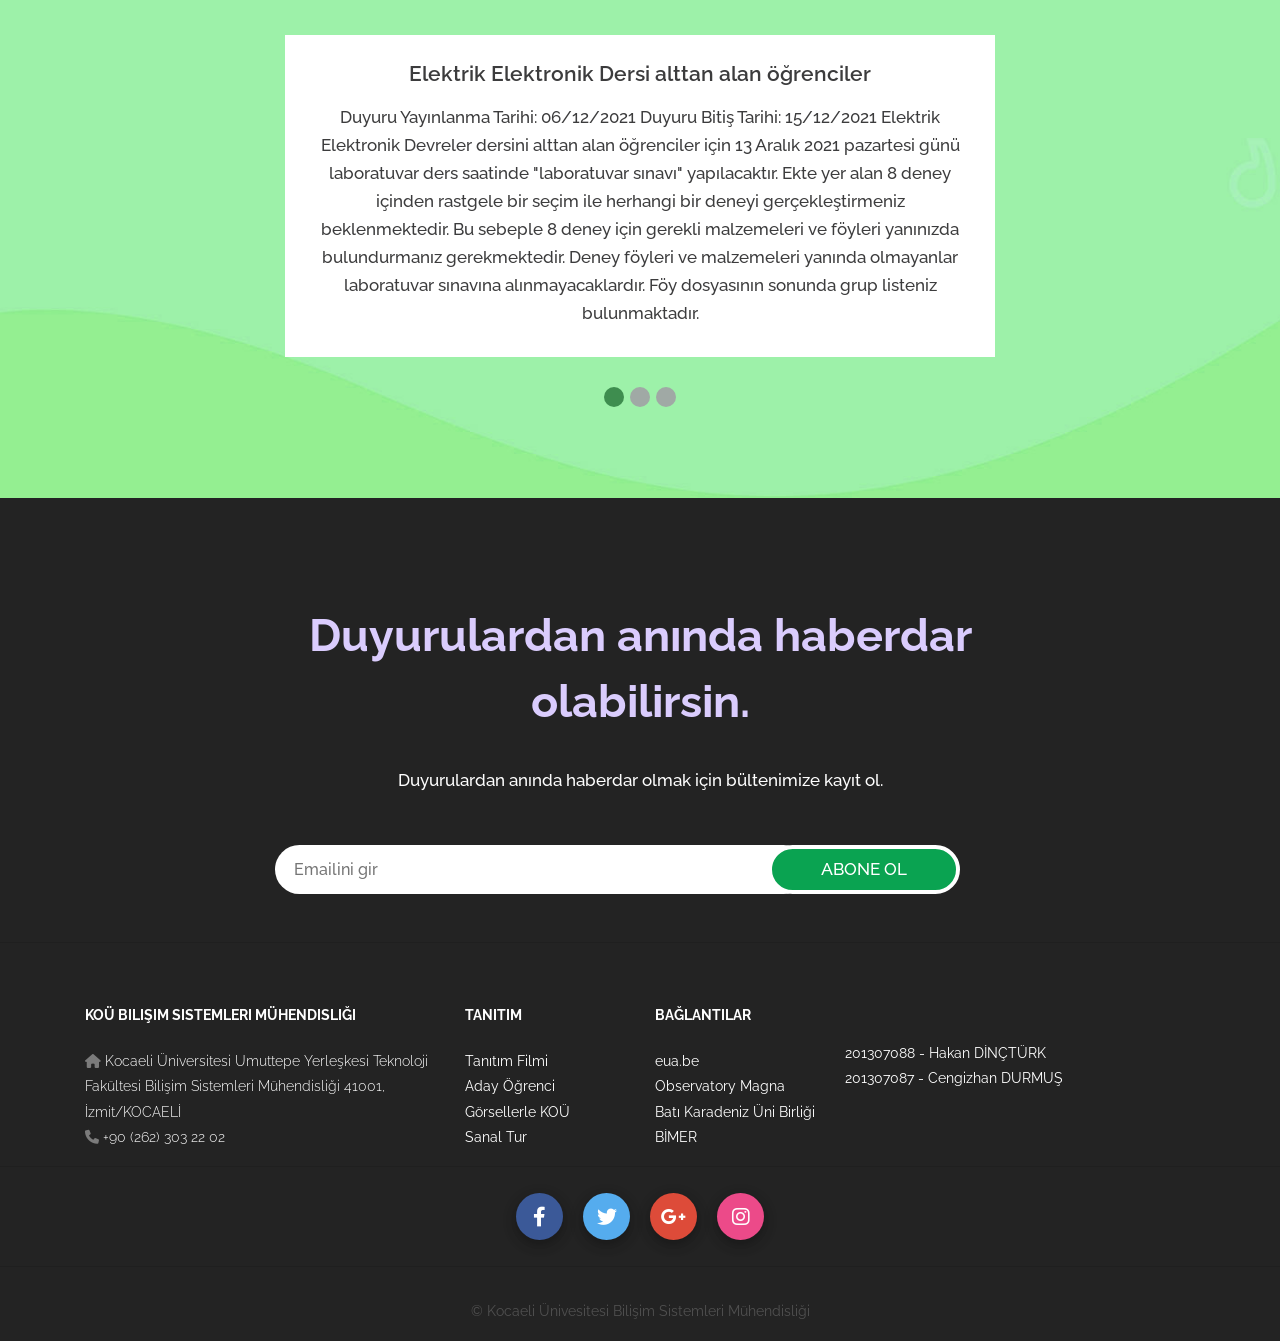
==== commit 5dffa9b9: "backend-design" ====
--- a/bsm-web/index.html
+++ b/bsm-web/index.html
@@ -66,7 +66,6 @@
                                    Öğrenci
                                  </a>
                                  <div class="dropdown-menu" aria-labelledby="navbarDropdown">
-                                   <a class="dropdown-item" href="#">Yönetmelikler</a>
                                    <a class="dropdown-item" href="http://bilsis.kocaeli.edu.tr/">ÖBS</a>
                                    <a class="dropdown-item" href="http://odb.kocaeli.edu.tr/dosyalar/2021-2022-Akademik-Takvim.pdf">Akademik Takvim</a>
                                    <a class="dropdown-item" href="http://bilisim.kocaeli.edu.tr/dosyalar/2020-2021DersPlani.pdf">Ders Planı</a>
@@ -156,36 +155,7 @@
                   </div>
                   <!-- END OF BAR CHART -->
                </div>
-               <div class="d-flex flex-row">
-                  <div class="col-md-4">
-                     <form id="request" class="main_form">
-                        <div class="row">
-                           <div class="col-md-12 ">
-                              <input class="contactus" placeholder="Name" type="type" name="Name"> 
-                           </div>
-                           <div class="col-md-12">
-                              <input class="contactus" placeholder=" Phone" type="type" name="Phone"> 
-                           </div>
-                           <div class="col-md-12">
-                              <input class="contactus" placeholder=" Email" type="type" name="Email">                          
-                           </div>
-                           <div class="col-md-12">
-                              <textarea class="textarea" placeholder="Message" type="type" Message="Name">Message </textarea>
-                           </div>
-                           <div class="col-sm-12">
-                              <button class="send_btn">Send</button>
-                           </div>
-                        </div>
-                     </form>
-                  </div>
-                  <div class="col-md-8">
-                     <div class="back_img">
-                        <figure><img src="images/img.jpg" alt="#"/></figure>
-                     </div>
-                  </div>
-               </div>
-               </div>
-               
+            </div>
          </div>
       </div>
       <!-- end request -->
